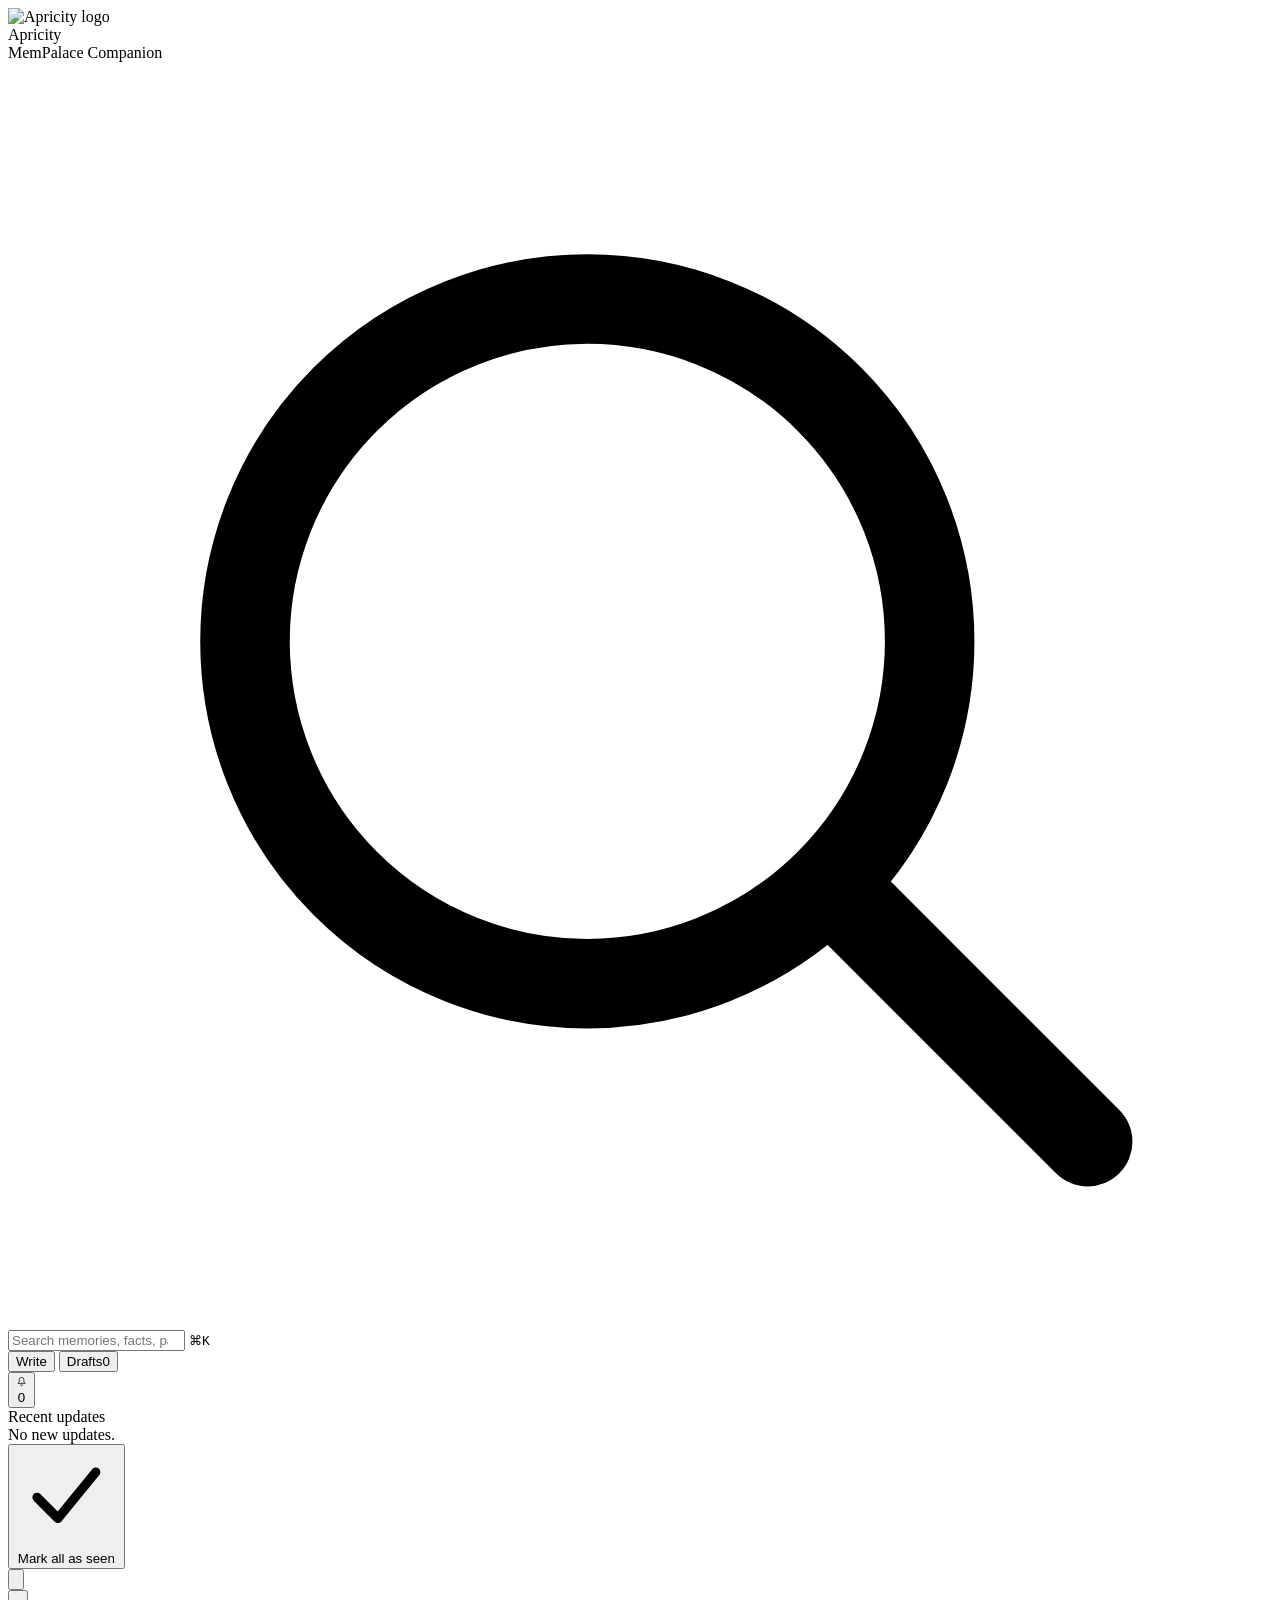
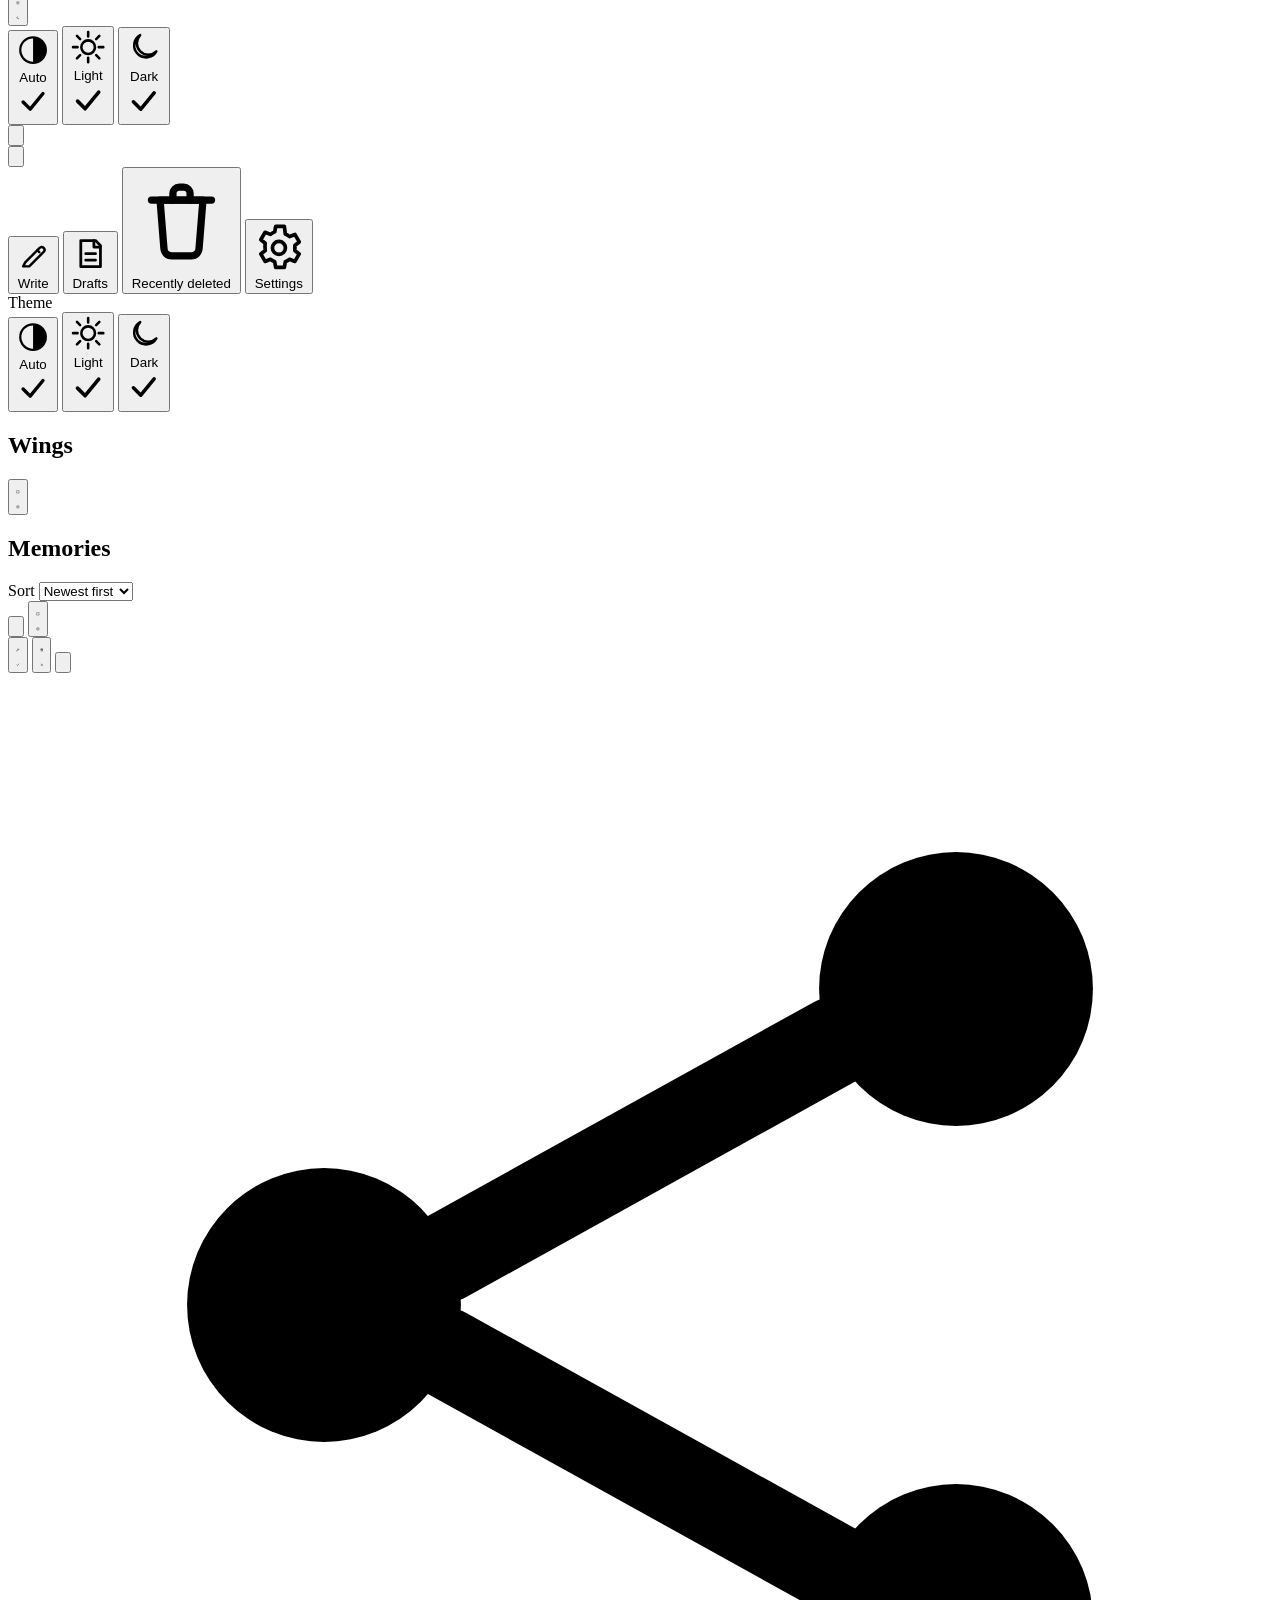
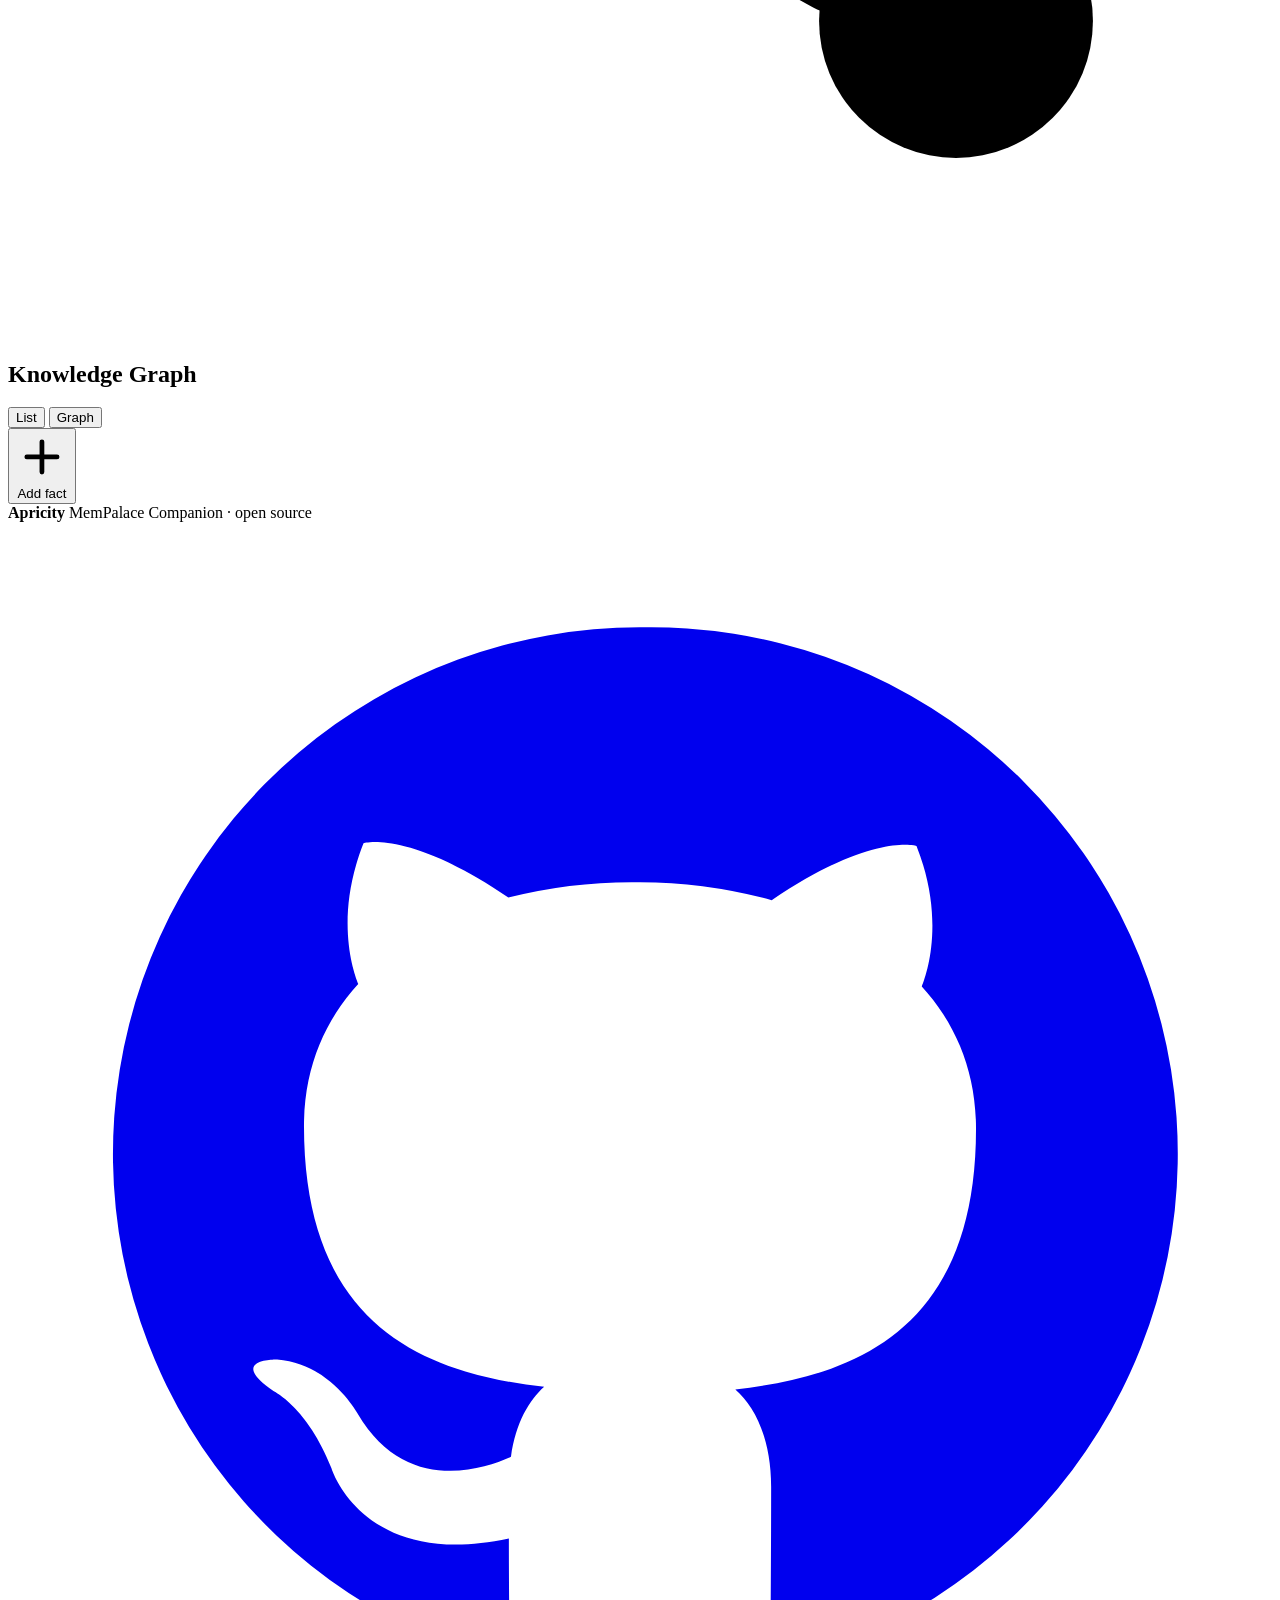
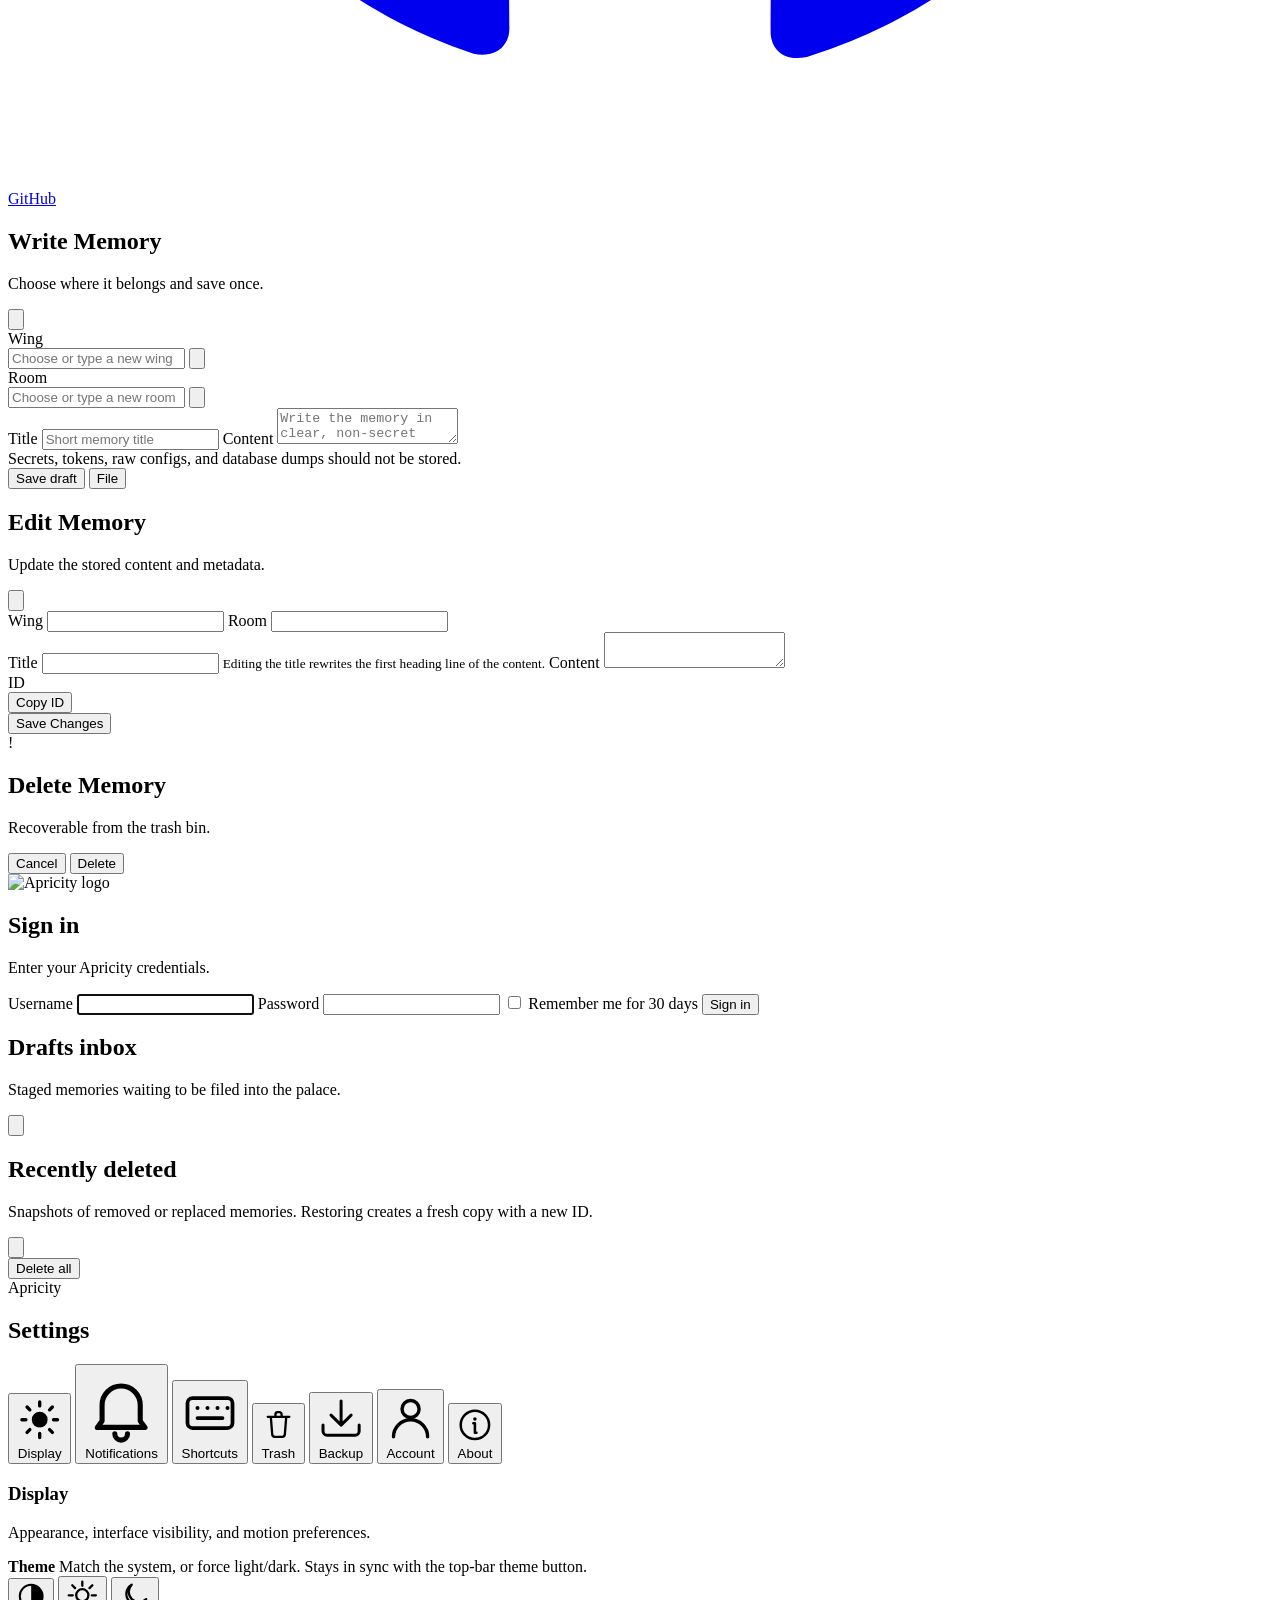
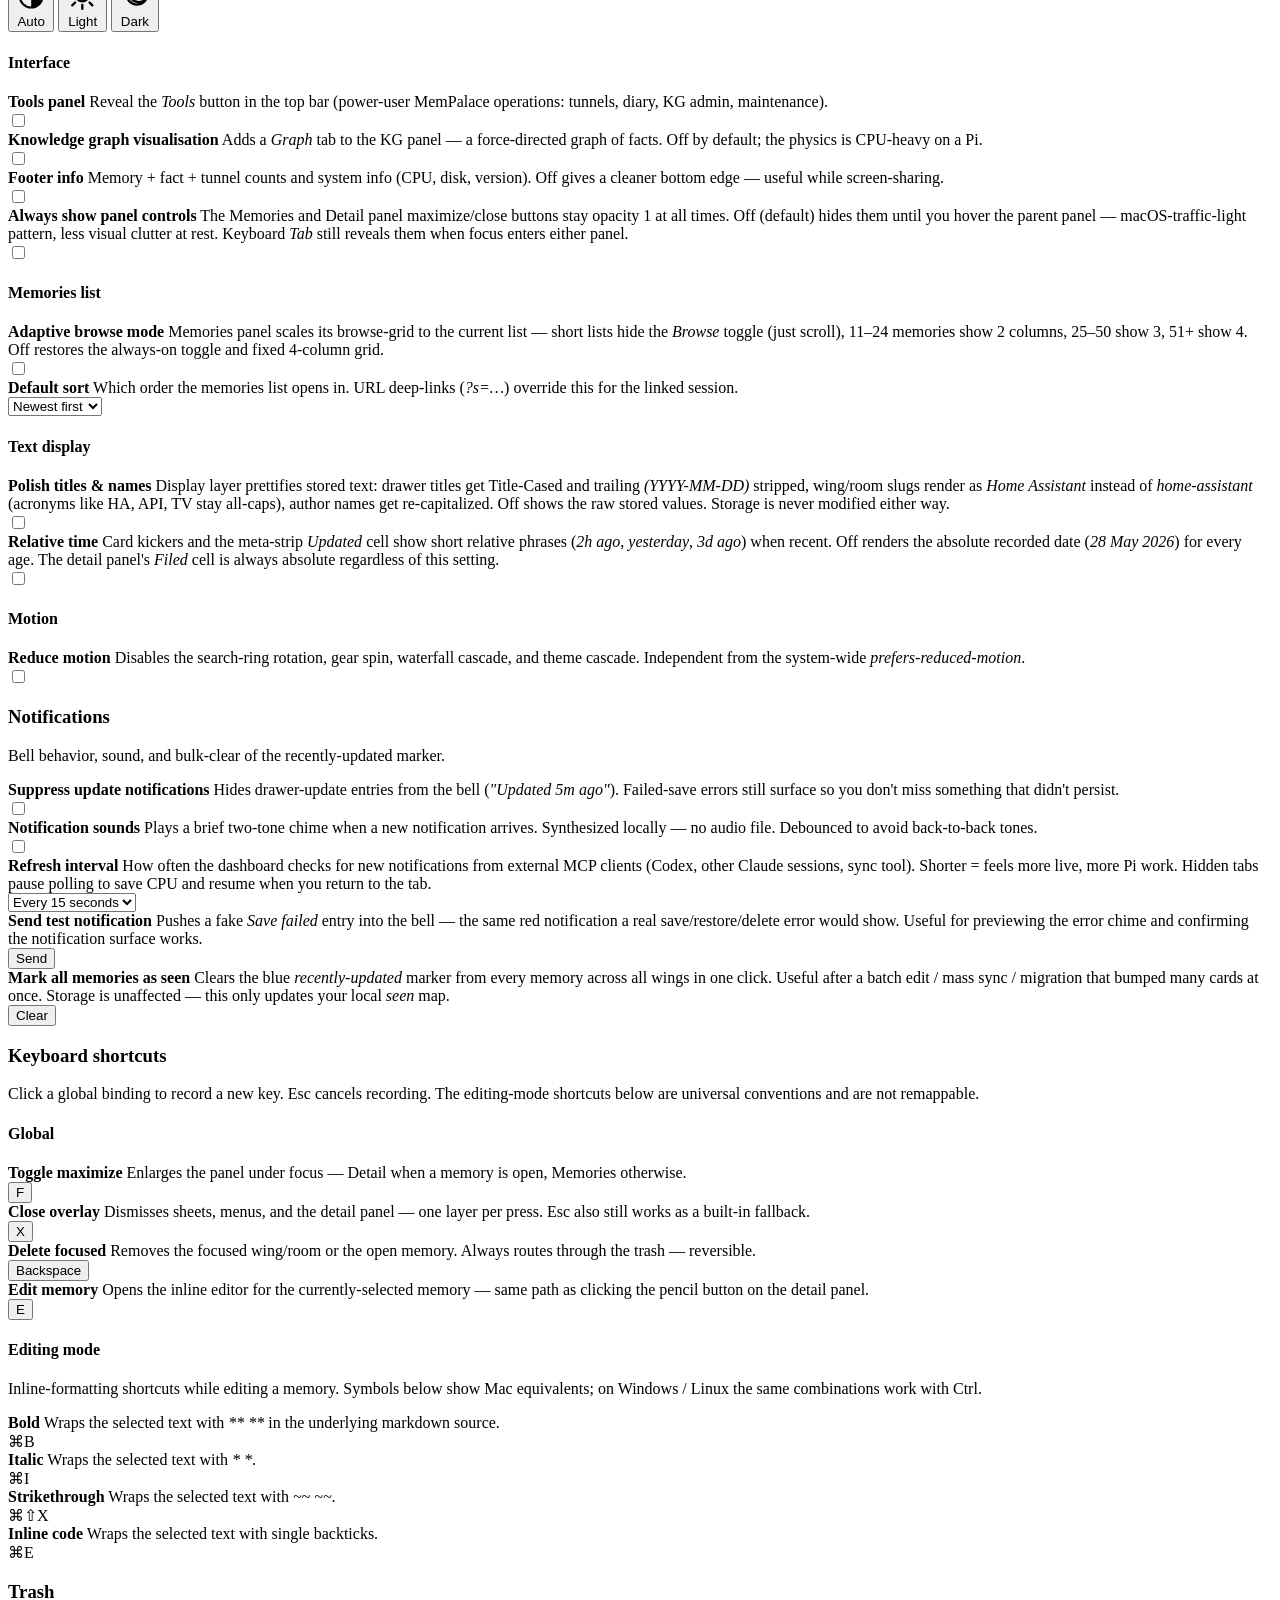
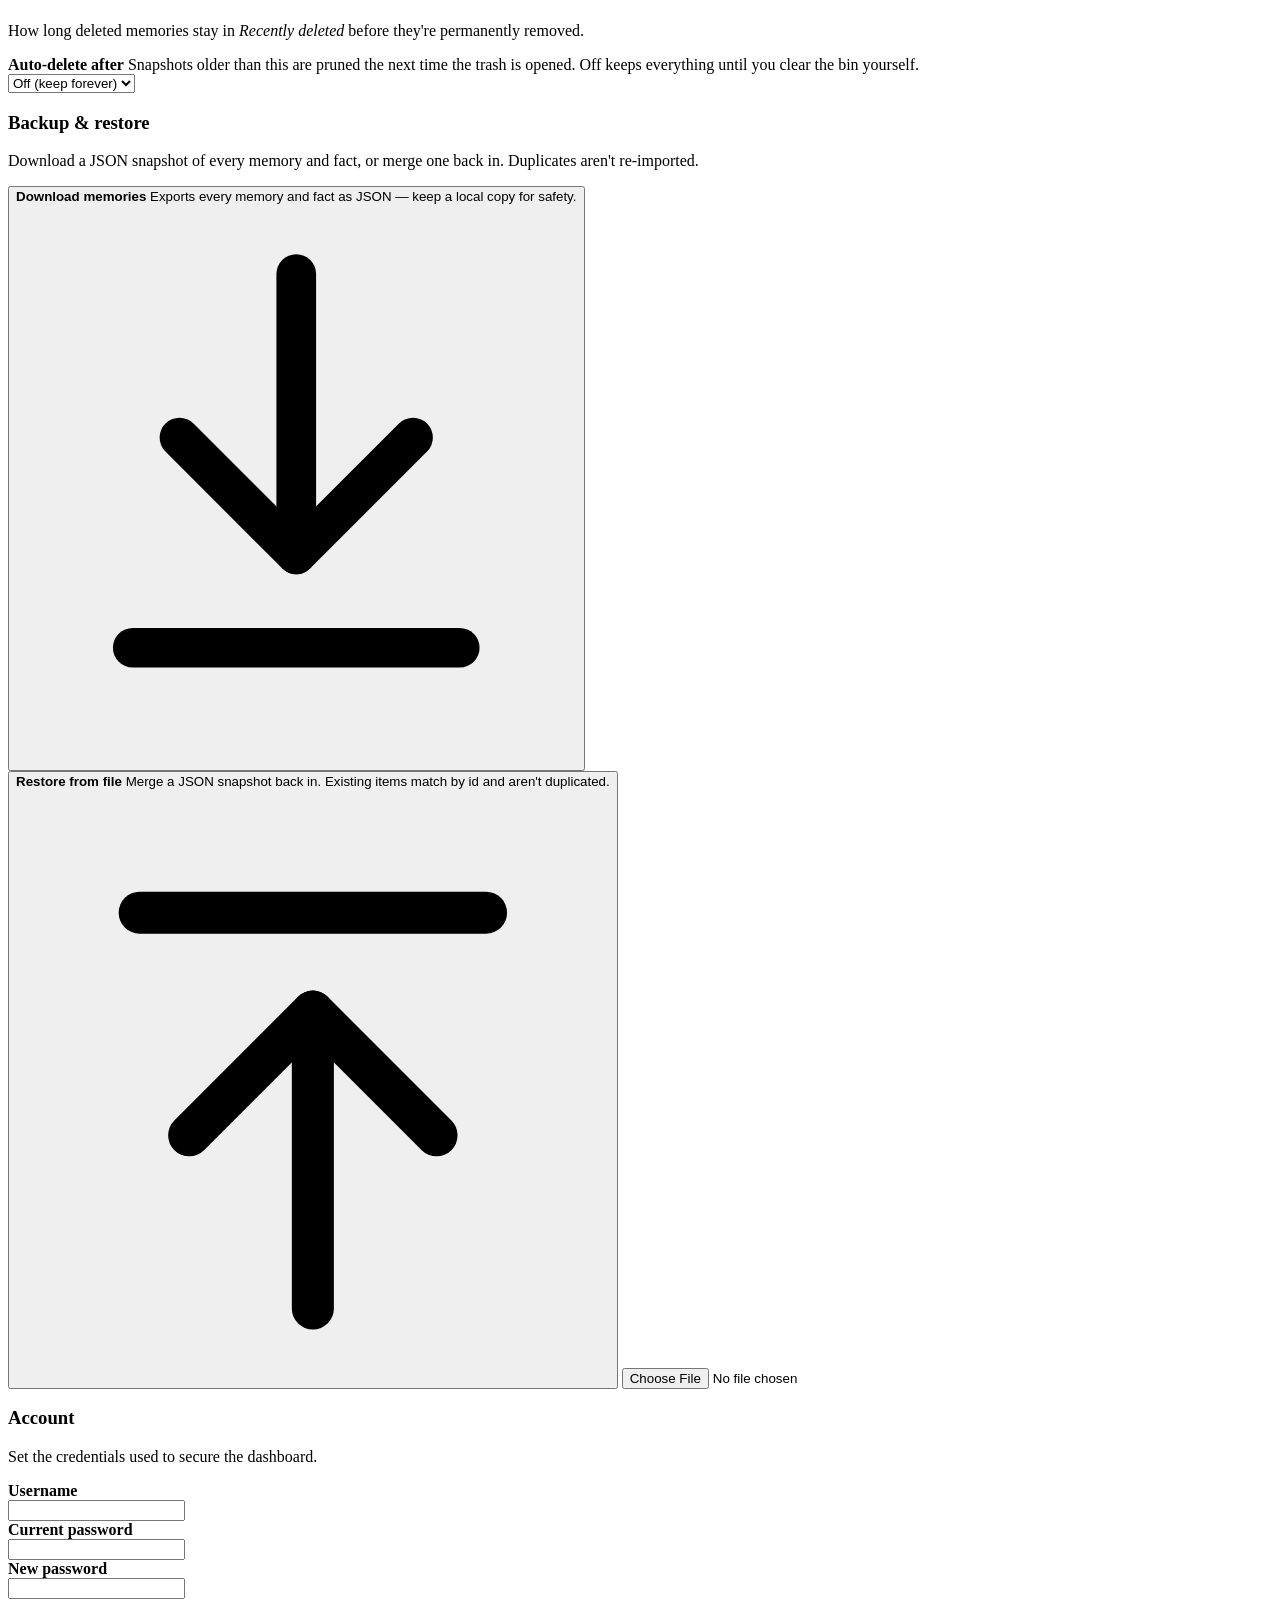
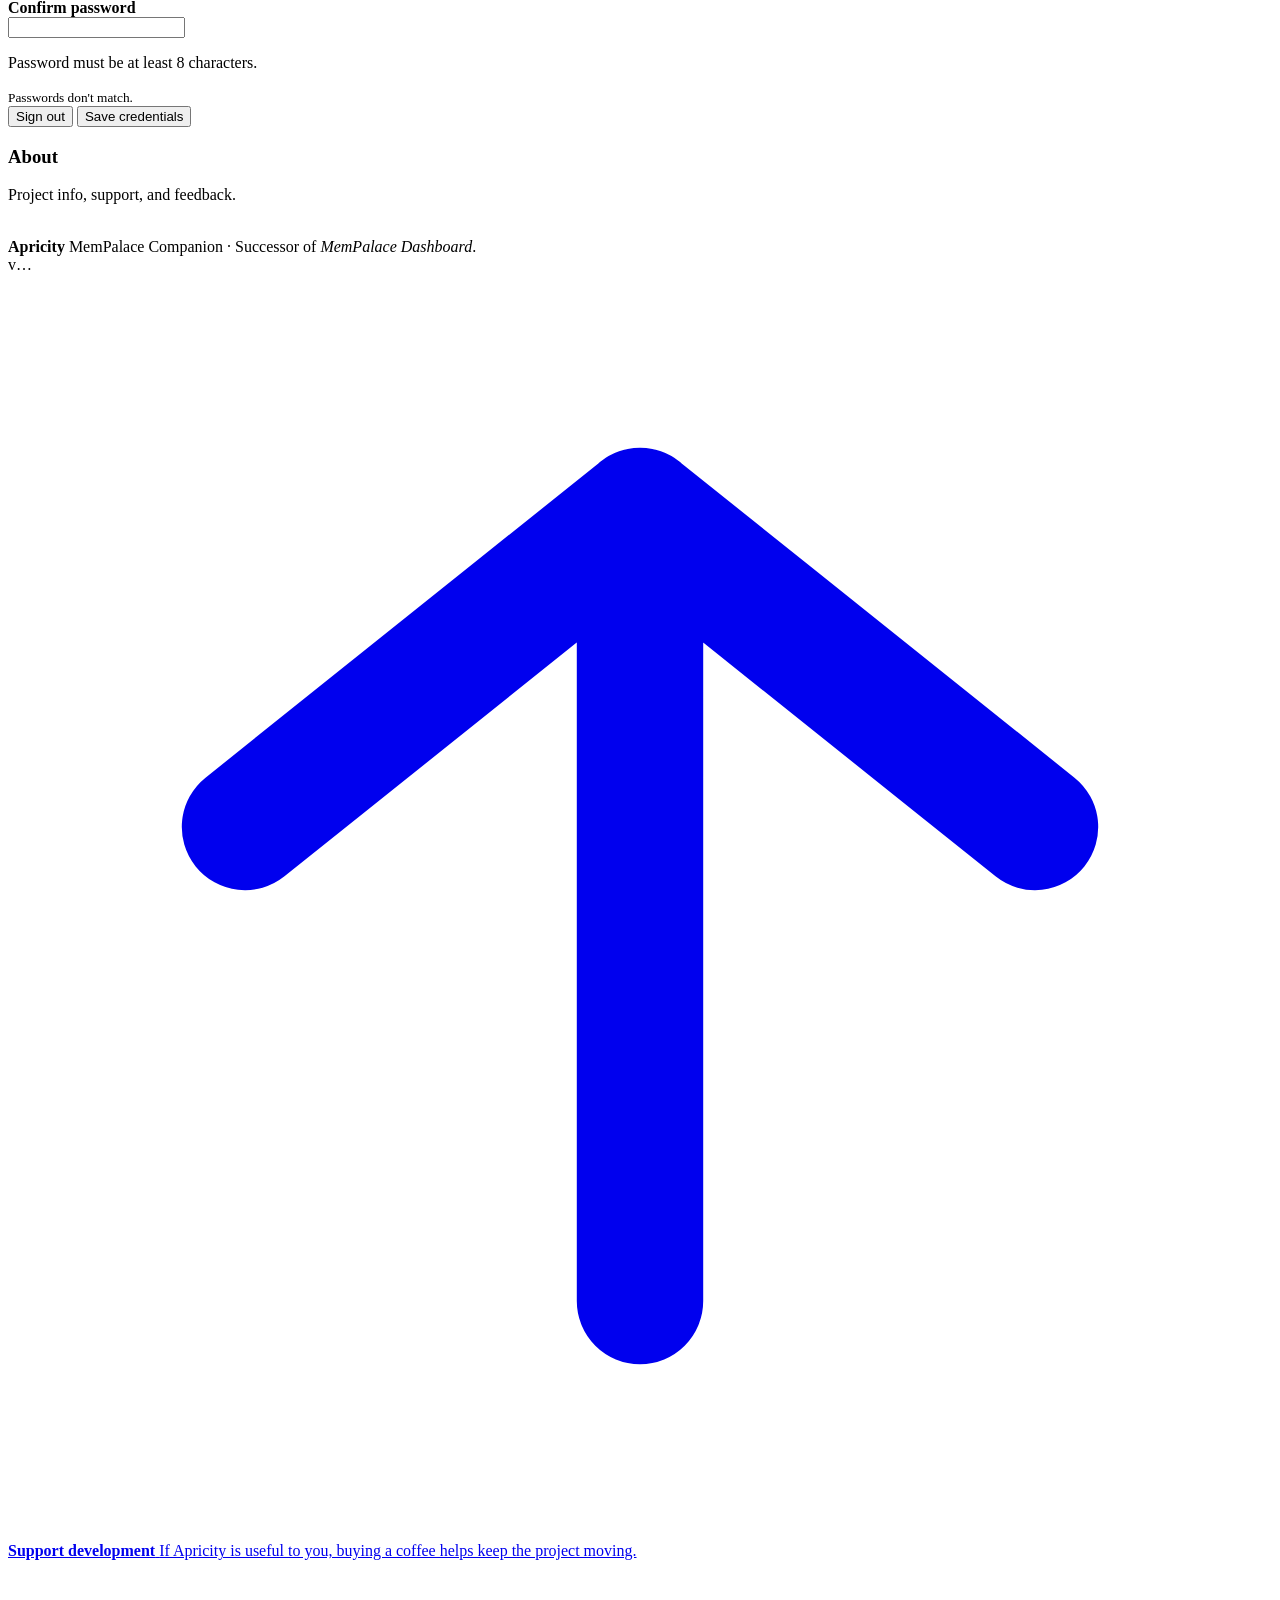
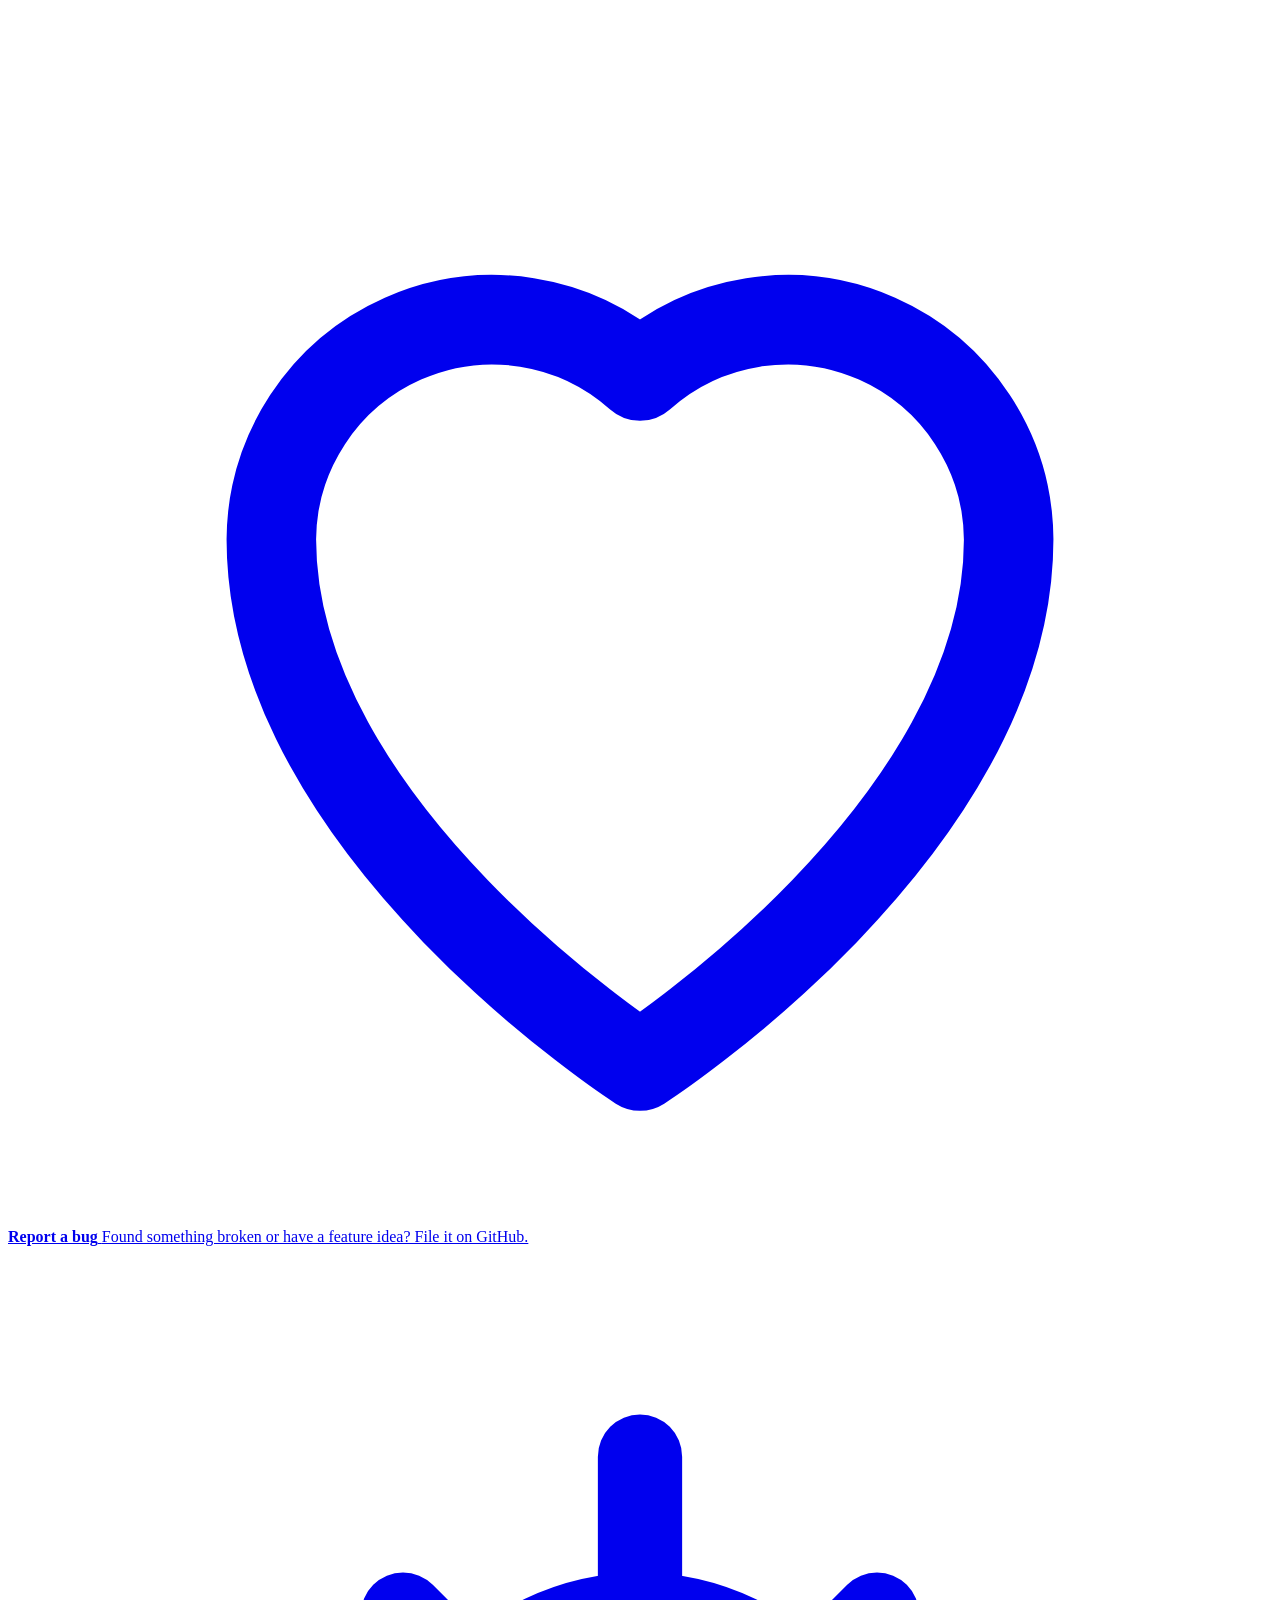
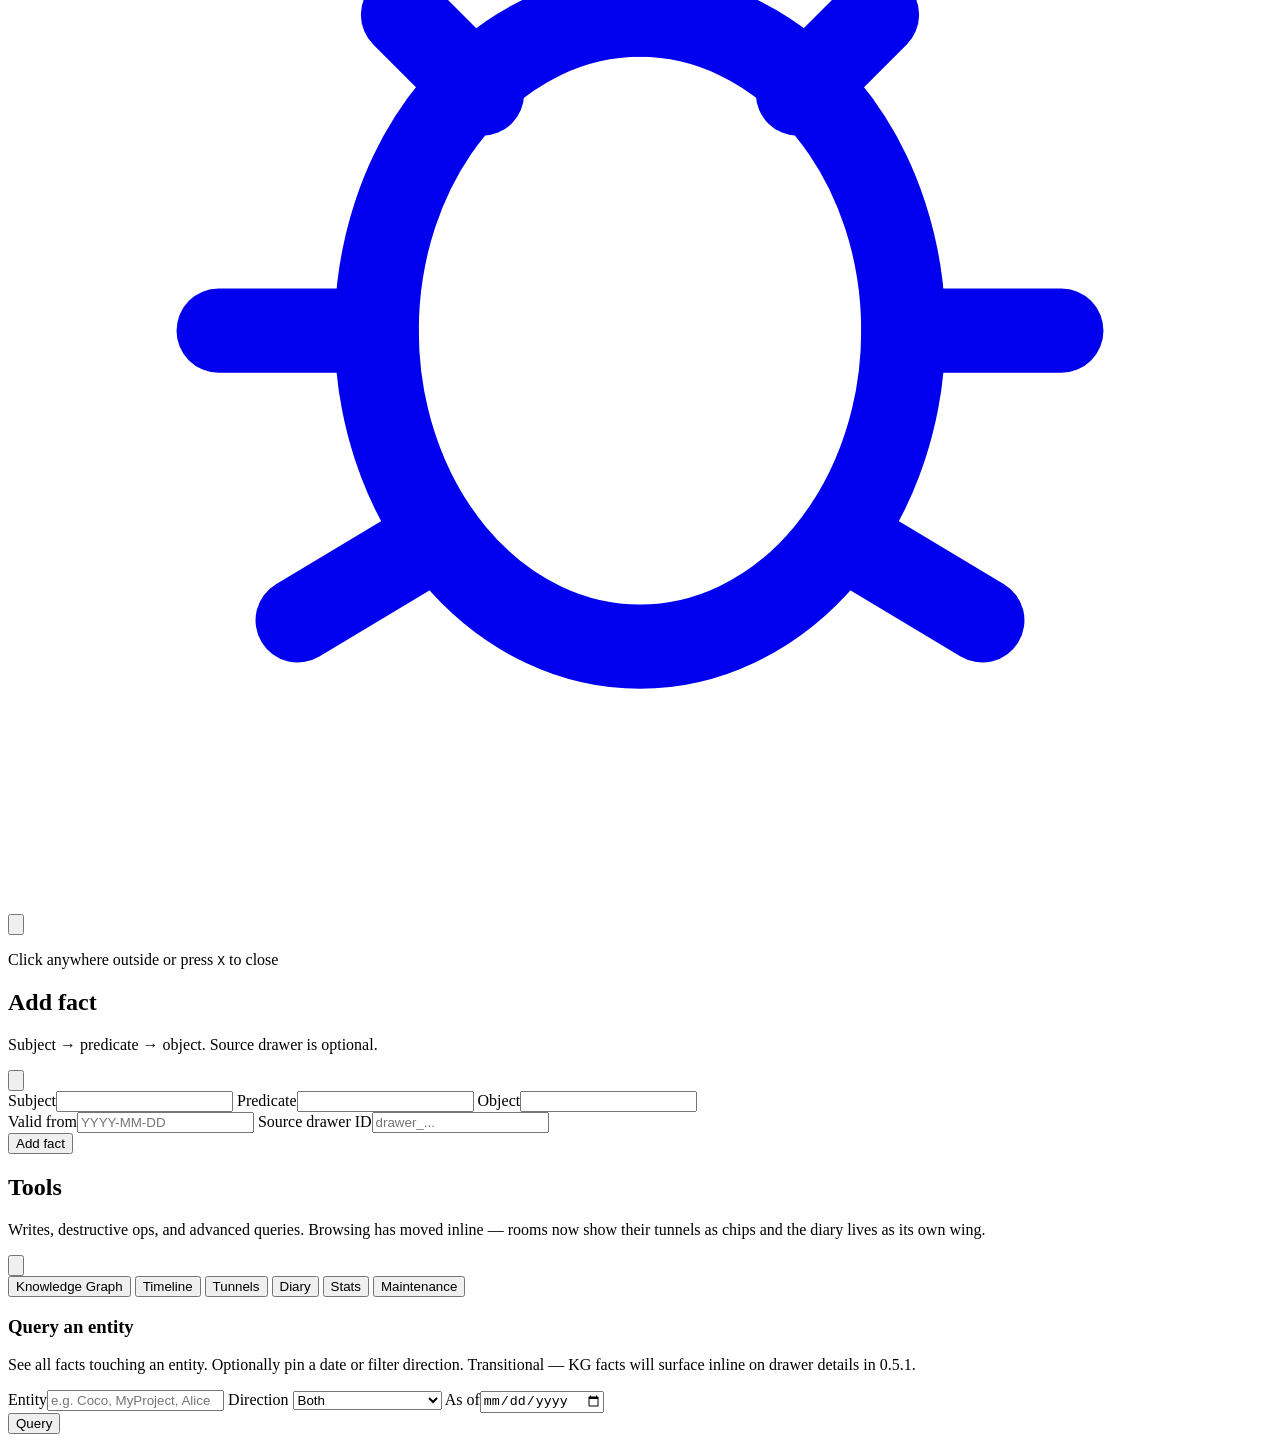
==== mempalace_dashboard/static/index.html @ 55fdb498 "Mobile responsive overhaul + sticky bell dismissals - Full-screen mobile detail drill-in (slide-in d" ====
<!doctype html>
<html lang="en" class="page-loading">
  <head>
    <meta charset="utf-8" />
    <meta name="viewport" content="width=device-width, initial-scale=1" />
    <!-- CRITICAL inline script — runs SYNCHRONOUSLY before the body is
         parsed or painted, so JS-restored layout state is in place for
         the very FIRST paint. This eliminates the reload layout-shift
         that a deferred script can't: `defer` only guarantees execution
         before DOMContentLoaded, NOT before first paint, so under fast
         repeated reloads the browser paints the fallback widths first
         and the panels visibly snap when the deferred script catches up.
         Primed here (all read from localStorage, available synchronously):
           • --rooms-w / --drawers-w: the resizable pane widths. The
             brand block is `flex: 0 0 var(--rooms-w)` and the search is
             `calc(var(--drawers-w) + 60px)`, so a wrong first-paint
             value shifts the whole top bar (search box "spawns left
             then snaps right").
           • data-theme: the resolved light/dark palette. Without this,
             an explicit theme that differs from the OS preference would
             paint with the OS palette first (via @media prefers-color-
             scheme), then FLIP when the deferred app.js sets data-theme
             — a full-page colour flash. The theme-button sun/moon icon
             is driven purely by CSS off this same attribute (both SVGs
             live in the static #themeIcon; CSS shows the right one), so
             the icon is correct on first paint too — no pop-in.
         Wrapped in try/catch — on any failure the CSS calc() fallbacks
         (300px / 480px) + @media palette apply, i.e. the pre-existing
         behaviour. app.js's applyTheme() re-applies the same attribute
         idempotently. -->
    <script>
      (function () {
        try {
          var panes = { "--rooms-w": [200, 600, 300], "--drawers-w": [280, 900, 480] };
          for (var v in panes) {
            var b = panes[v], px = b[2];
            var raw = localStorage.getItem("mempalace-pane" + v);
            var n = raw == null ? NaN : parseInt(raw, 10);
            if (isFinite(n)) px = Math.min(b[1], Math.max(b[0], n));
            document.documentElement.style.setProperty(v, px + "px");
          }
        } catch (e) {}
        try {
          // Mirror applyTheme()'s resolution EXACTLY: explicit
          // "light"/"dark" → set data-theme; "auto" or unset → leave it
          // off so the CSS @media query drives the palette.
          var mode = localStorage.getItem("mempalace-theme");
          if (mode === "light" || mode === "dark") {
            document.documentElement.dataset.theme = mode;
          }
        } catch (e) {}
      })();
    </script>
    <title>Apricity — MemPalace Companion</title>
    <meta
      name="description"
      content="A local, zero-dependency web UI for browsing, curating, and reasoning about a MemPalace personal-memory store. Runs on 127.0.0.1; nothing leaves your machine."
    />
    <meta name="application-name" content="Apricity" />
    <meta name="keywords" content="MemPalace, AI memory, knowledge graph, local-first, ChromaDB, MCP, personal knowledge base, dashboard" />
    <link rel="canonical" href="https://github.com/epinethrone/apricity" />
    <!-- Apricity favicon set, generated from apricity-logo.png via
         Pillow LANCZOS downscale. The .ico is a multi-resolution
         bundle (16/32/48) for the legacy /favicon.ico auto-request
         that some browsers and crawlers still issue. The PNGs handle
         everything else: 32 for tab icons, 192 for Android home
         screen, 180 for Apple touch icons. Safari is especially picky
         about touch icons being roughly the size they're displayed —
         the earlier 2000×2000 source was being silently dropped. -->
    <link rel="icon" href="/favicon.ico?v=5" sizes="any" />
    <link rel="icon" type="image/png" href="/favicon-32.png?v=5" sizes="32x32" />
    <link rel="icon" type="image/png" href="/android-chrome-192.png?v=5" sizes="192x192" />
    <link rel="apple-touch-icon" href="/apple-touch-icon.png?v=5" />
    <meta name="theme-color" content="#f5f5f7" media="(prefers-color-scheme: light)" />
    <meta name="theme-color" content="#000000" media="(prefers-color-scheme: dark)" />

    <!-- Open Graph -->
    <meta property="og:type" content="website" />
    <meta property="og:site_name" content="Apricity" />
    <meta property="og:title" content="Apricity — MemPalace Companion" />
    <meta
      property="og:description"
      content="A local, zero-dependency web UI for browsing, curating, and reasoning about a MemPalace personal-memory store."
    />
    <meta property="og:url" content="https://github.com/epinethrone/apricity" />
    <meta property="og:image" content="/apricity-logo.png" />

    <!-- Twitter / X -->
    <meta name="twitter:card" content="summary_large_image" />
    <meta name="twitter:title" content="Apricity — MemPalace Companion" />
    <meta
      name="twitter:description"
      content="A local, zero-dependency web UI for browsing, curating, and reasoning about a MemPalace personal-memory store."
    />
    <meta name="twitter:image" content="/apricity-logo.png" />

    <link rel="stylesheet" href="/styles.css?v=376" />
  </head>
  <body>
    <div class="shell">
      <header class="topbar">
        <div class="topbar-inner">
          <div class="brand">
            <div class="brand-mark">
              <img
                src="/apricity-logo.png?v=1"
                alt="Apricity logo"
                class="brand-logo"
                decoding="async"
                fetchpriority="high"
              />
            </div>
            <div class="brand-text">
              <div class="brand-name">Apricity</div>
              <div class="brand-subtitle">MemPalace Companion</div>
            </div>
          </div>
          <div class="search" role="search">
            <svg class="search-icon" viewBox="0 0 24 24" aria-hidden="true">
              <circle cx="11" cy="11" r="6.5" fill="none" stroke="currentColor" stroke-width="1.7"/>
              <path d="m16 16 4.5 4.5" stroke="currentColor" stroke-width="1.7" stroke-linecap="round" fill="none"/>
            </svg>
            <input
              id="searchInput"
              type="search"
              placeholder="Search memories, facts, paths…"
              aria-label="Search"
            />
            <kbd class="hint" id="searchHint">⌘K</kbd>
          </div>
          <div class="top-actions">
            <!-- Content actions: Tools (when enabled in Settings), Write, Drafts.
                 Primary action (Write, filled blue) leads the cluster — Apple's
                 toolbar pattern for content-creation (Mail's "New Message" is
                 leftmost, Gmail's "Compose" leads its sidebar). The cancel-
                 left / confirm-right convention applies to form dialogs, not
                 toolbars. Drafts as the supporting "queue of work-in-progress
                 writes" naturally follows the primary action. -->
            <!-- hidden by default in static HTML so the button never
                 FLASHES visible before JS reads the show-tools pref.
                 The pre-paint IIFE in app.js (gatePreHydrationVisibility)
                 removes `hidden` synchronously when the pref is on, and
                 applyShowTools() keeps it in sync afterward. -->
            <button class="icon-button toolbar-button" id="labBtn" type="button" hidden aria-label="Open Tools" title="MemPalace Tools — ops, writes, advanced queries">Tools</button>
            <button class="write-open" id="writeOpen" type="button">Write</button>
            <button class="icon-button toolbar-button" id="draftsBtn" type="button" aria-label="View drafts" title="Drafts">Drafts<span class="badge hidden" id="draftsBadge">0</span></button>
            <!-- Visual separator between content actions and chrome actions. -->
            <span class="top-actions-separator" aria-hidden="true"></span>
            <!-- Chrome actions: Notifications, Trash, Theme, Settings (rightmost). -->
            <!--
              Notification bell: shows a badge with the count of
              recently-updated drawers the user hasn't viewed yet.
              Click opens a dropdown panel listing each notification
              with the drawer author's model avatar (Claude orange,
              Codex green, Gemini blue, Grok dark, Human gray), the
              drawer title, and a relative timestamp. Each entry
              click-throughs to the drawer. "Mark all as seen" lives
              at the bottom of the panel as the bulk-clear escape
              hatch — handy after a batch edit / mass migration when
              the badge count is double digits.
            -->
            <div class="menu-wrap notifications-menu-wrap">
              <button class="icon-button toolbar-button icon-only menu-button notifications-bell" id="notificationsBell" type="button" aria-label="Notifications" data-menu="notifications-menu" aria-haspopup="menu" aria-expanded="false" title="Recent updates">
                <svg viewBox="0 0 24 24" aria-hidden="true">
                  <path d="M12 3a5 5 0 0 0-5 5v3.4c0 1.1-.4 2.2-1.2 3L4 16h16l-1.8-1.6a4 4 0 0 1-1.2-3V8a5 5 0 0 0-5-5Z" fill="none" stroke="currentColor" stroke-width="1.6" stroke-linejoin="round"/>
                  <path d="M10 19a2 2 0 0 0 4 0" fill="none" stroke="currentColor" stroke-width="1.6" stroke-linecap="round"/>
                </svg>
                <span class="notifications-badge hidden" id="notificationsBadge">0</span>
              </button>
              <div class="action-menu notifications-menu hidden" role="menu" data-menu-panel="notifications-menu" id="notificationsMenu">
                <div class="notifications-head">
                  <span class="notifications-head-title">Recent updates</span>
                  <span class="notifications-head-count" id="notificationsCount"></span>
                </div>
                <div class="notifications-list" id="notificationsList">
                  <!-- Populated by renderNotifications() in app.js -->
                </div>
                <div class="notifications-empty hidden" id="notificationsEmpty">
                  <span>No new updates.</span>
                </div>
                <button class="notifications-mark-all hidden" type="button" id="notificationsMarkAll">
                  <svg viewBox="0 0 24 24" aria-hidden="true">
                    <path d="m5 12 5 5 9-11" fill="none" stroke="currentColor" stroke-width="2.2" stroke-linecap="round" stroke-linejoin="round"/>
                  </svg>
                  <span>Mark all as seen</span>
                </button>
              </div>
            </div>
            <button class="icon-button toolbar-button icon-only" id="trashBtn" type="button" aria-label="View trash" title="Recently deleted">
              <svg viewBox="0 0 24 24" aria-hidden="true">
                <path d="M5 7h14" stroke="currentColor" stroke-width="1.6" stroke-linecap="round" fill="none"/>
                <path d="M10 7V5.5A1.5 1.5 0 0 1 11.5 4h1A1.5 1.5 0 0 1 14 5.5V7" stroke="currentColor" stroke-width="1.6" stroke-linecap="round" fill="none"/>
                <path d="M7 7h10l-.9 11.2A1.8 1.8 0 0 1 14.3 20H9.7a1.8 1.8 0 0 1-1.8-1.8L7 7Z" stroke="currentColor" stroke-width="1.6" stroke-linejoin="round" fill="none"/>
                <path d="M10.5 10.5v6M13.5 10.5v6" stroke="currentColor" stroke-width="1.6" stroke-linecap="round"/>
              </svg>
            </button>
            <div class="menu-wrap theme-menu-wrap">
              <button class="icon-button toolbar-button icon-only menu-button" id="themeToggle" type="button" aria-label="Theme" data-menu="theme-menu" aria-haspopup="menu" aria-expanded="false">
                <!-- Both icons live in static HTML; CSS shows the one
                     matching the resolved theme (via :root[data-theme]
                     set by the head script + an @media fallback for
                     auto). Previously #themeIcon was an EMPTY <svg> that
                     applyTheme() filled via innerHTML at boot — so it
                     rendered blank until the deferred app.js ran, which
                     was the theme-button reload flicker. -->
                <span id="themeIcon" aria-hidden="true">
                  <svg class="theme-icon-sun" viewBox="0 0 24 24" aria-hidden="true">
                    <circle cx="12" cy="12" r="4.5" fill="none" stroke="currentColor" stroke-width="1.7"/>
                    <path d="M12 2v3M12 19v3M4.2 4.2l2.1 2.1M17.7 17.7l2.1 2.1M2 12h3M19 12h3M4.2 19.8l2.1-2.1M17.7 6.3l2.1-2.1" fill="none" stroke="currentColor" stroke-width="1.7" stroke-linecap="round"/>
                  </svg>
                  <svg class="theme-icon-moon" viewBox="0 0 24 24" aria-hidden="true">
                    <path d="M20 14.4A7.6 7.6 0 1 1 9.6 4a6.1 6.1 0 0 0 10.4 10.4Z" fill="none" stroke="currentColor" stroke-width="1.7" stroke-linejoin="round"/>
                  </svg>
                </span>
              </button>
              <div class="action-menu theme-menu hidden" role="menu" data-menu-panel="theme-menu">
                <button class="action-item theme-option" type="button" role="menuitem" data-theme-option="auto">
                  <svg class="action-icon" viewBox="0 0 24 24" aria-hidden="true">
                    <circle cx="12" cy="12" r="9" fill="none" stroke="currentColor" stroke-width="1.6"/>
                    <path d="M12 3a9 9 0 0 1 0 18Z" fill="currentColor"/>
                  </svg>
                  <span class="theme-option-label">Auto</span>
                  <svg class="theme-option-check" viewBox="0 0 24 24" aria-hidden="true">
                    <path d="m5 12 5 5 9-11" fill="none" stroke="currentColor" stroke-width="2.4" stroke-linecap="round" stroke-linejoin="round"/>
                  </svg>
                </button>
                <button class="action-item theme-option" type="button" role="menuitem" data-theme-option="light">
                  <svg class="action-icon" viewBox="0 0 24 24" aria-hidden="true">
                    <circle cx="12" cy="12" r="4.5" fill="none" stroke="currentColor" stroke-width="1.7"/>
                    <path d="M12 2v3M12 19v3M2 12h3M19 12h3M4.6 4.6 6.7 6.7M17.3 17.3l2.1 2.1M19.4 4.6 17.3 6.7M6.7 17.3l-2.1 2.1" stroke="currentColor" stroke-width="1.7" stroke-linecap="round" fill="none"/>
                  </svg>
                  <span class="theme-option-label">Light</span>
                  <svg class="theme-option-check" viewBox="0 0 24 24" aria-hidden="true">
                    <path d="m5 12 5 5 9-11" fill="none" stroke="currentColor" stroke-width="2.4" stroke-linecap="round" stroke-linejoin="round"/>
                  </svg>
                </button>
                <button class="action-item theme-option" type="button" role="menuitem" data-theme-option="dark">
                  <svg class="action-icon" viewBox="0 0 24 24" aria-hidden="true">
                    <path d="M20.5 14.4A8 8 0 1 1 9.6 3.5a6.8 6.8 0 0 0 10.9 10.9Z" fill="none" stroke="currentColor" stroke-width="1.7" stroke-linejoin="round"/>
                  </svg>
                  <span class="theme-option-label">Dark</span>
                  <svg class="theme-option-check" viewBox="0 0 24 24" aria-hidden="true">
                    <path d="m5 12 5 5 9-11" fill="none" stroke="currentColor" stroke-width="2.4" stroke-linecap="round" stroke-linejoin="round"/>
                  </svg>
                </button>
              </div>
            </div>
            <button class="icon-button toolbar-button icon-only settings-toolbar-button" id="settingsBtn" type="button" aria-label="Open settings" title="Settings">
              <svg class="settings-fab-icon" viewBox="0 0 24 24" aria-hidden="true">
                <circle cx="12" cy="12" r="3" fill="none" stroke="currentColor" stroke-width="1.6"/>
                <path d="M19.4 12a7.5 7.5 0 0 0-.08-1.16l2.07-1.62-2-3.46-2.45.98a7.5 7.5 0 0 0-2-1.16L14.5 2h-4l-.44 2.58a7.5 7.5 0 0 0-2 1.16l-2.45-.98-2 3.46 2.07 1.62A7.5 7.5 0 0 0 5.6 12c0 .4.03.78.08 1.16L3.6 14.78l2 3.46 2.45-.98c.6.47 1.27.86 2 1.16L10.5 21h4l.44-2.58c.73-.3 1.4-.69 2-1.16l2.45.98 2-3.46-2.07-1.62c.05-.38.08-.77.08-1.16Z" fill="none" stroke="currentColor" stroke-width="1.6" stroke-linejoin="round"/>
              </svg>
            </button>
            <div class="menu-wrap mobile-actions-wrap">
              <button class="icon-button toolbar-button icon-only menu-button mobile-actions-button" id="mobileActionsBtn" type="button" aria-label="More actions" data-menu="mobile-actions-menu" aria-haspopup="menu" aria-expanded="false" title="More actions">
                <svg viewBox="0 0 24 24" aria-hidden="true">
                  <path d="M5 7h14M5 12h14M5 17h14" fill="none" stroke="currentColor" stroke-width="1.9" stroke-linecap="round"/>
                </svg>
              </button>
              <div class="action-menu mobile-actions-menu hidden" role="menu" data-menu-panel="mobile-actions-menu" id="mobileActionsMenu">
                <button class="action-item mobile-action-proxy mobile-action-primary" type="button" role="menuitem" data-mobile-proxy="writeOpen">
                  <svg class="action-icon" viewBox="0 0 24 24" aria-hidden="true">
                    <path d="M5 19h4.2L19.4 8.8a2 2 0 0 0-2.8-2.8L6.4 16.2 5 19Z" fill="none" stroke="currentColor" stroke-width="1.7" stroke-linejoin="round"/>
                    <path d="m14.8 7.8 1.4 1.4" fill="none" stroke="currentColor" stroke-width="1.7" stroke-linecap="round"/>
                  </svg>
                  <span>Write</span>
                </button>
                <button class="action-item mobile-action-proxy" type="button" role="menuitem" data-mobile-proxy="draftsBtn">
                  <svg class="action-icon" viewBox="0 0 24 24" aria-hidden="true">
                    <path d="M6 4h9l3 3v13H6Z" fill="none" stroke="currentColor" stroke-width="1.7" stroke-linejoin="round"/>
                    <path d="M14 4v4h4M9 12h6M9 16h6" fill="none" stroke="currentColor" stroke-width="1.7" stroke-linecap="round" stroke-linejoin="round"/>
                  </svg>
                  <span>Drafts</span>
                </button>
                <button class="action-item mobile-action-proxy" type="button" role="menuitem" data-mobile-proxy="trashBtn">
                  <svg class="action-icon" viewBox="0 0 24 24" aria-hidden="true">
                    <path d="M5 7h14" stroke="currentColor" stroke-width="1.7" stroke-linecap="round" fill="none"/>
                    <path d="M10 7V5.5A1.5 1.5 0 0 1 11.5 4h1A1.5 1.5 0 0 1 14 5.5V7" stroke="currentColor" stroke-width="1.7" stroke-linecap="round" fill="none"/>
                    <path d="M7 7h10l-.9 11.2A1.8 1.8 0 0 1 14.3 20H9.7a1.8 1.8 0 0 1-1.8-1.8L7 7Z" stroke="currentColor" stroke-width="1.7" stroke-linejoin="round" fill="none"/>
                  </svg>
                  <span>Recently deleted</span>
                </button>
                <button class="action-item mobile-action-proxy" type="button" role="menuitem" data-mobile-proxy="settingsBtn">
                  <svg class="action-icon" viewBox="0 0 24 24" aria-hidden="true">
                    <circle cx="12" cy="12" r="3" fill="none" stroke="currentColor" stroke-width="1.7"/>
                    <path d="M19.4 12a7.5 7.5 0 0 0-.08-1.16l2.07-1.62-2-3.46-2.45.98a7.5 7.5 0 0 0-2-1.16L14.5 2h-4l-.44 2.58a7.5 7.5 0 0 0-2 1.16l-2.45-.98-2 3.46 2.07 1.62A7.5 7.5 0 0 0 5.6 12c0 .4.03.78.08 1.16L3.6 14.78l2 3.46 2.45-.98c.6.47 1.27.86 2 1.16L10.5 21h4l.44-2.58c.73-.3 1.4-.69 2-1.16l2.45.98 2-3.46-2.07-1.62c.05-.38.08-.77.08-1.16Z" fill="none" stroke="currentColor" stroke-width="1.7" stroke-linejoin="round"/>
                  </svg>
                  <span>Settings</span>
                </button>
                <button class="action-item mobile-action-proxy" id="mobileLabAction" type="button" role="menuitem" data-mobile-proxy="labBtn" hidden>
                  <svg class="action-icon" viewBox="0 0 24 24" aria-hidden="true">
                    <path d="M9 3v5.2L4.6 16a3.2 3.2 0 0 0 2.8 4.8h9.2a3.2 3.2 0 0 0 2.8-4.8L15 8.2V3" fill="none" stroke="currentColor" stroke-width="1.7" stroke-linecap="round" stroke-linejoin="round"/>
                    <path d="M8 3h8M8 15h8" fill="none" stroke="currentColor" stroke-width="1.7" stroke-linecap="round"/>
                  </svg>
                  <span>Tools</span>
                </button>
                <div class="mobile-menu-section-label" role="presentation">Theme</div>
                <button class="action-item theme-option mobile-theme-option" type="button" role="menuitem" data-theme-option="auto">
                  <svg class="action-icon" viewBox="0 0 24 24" aria-hidden="true">
                    <circle cx="12" cy="12" r="9" fill="none" stroke="currentColor" stroke-width="1.6"/>
                    <path d="M12 3a9 9 0 0 1 0 18Z" fill="currentColor"/>
                  </svg>
                  <span class="theme-option-label">Auto</span>
                  <svg class="theme-option-check" viewBox="0 0 24 24" aria-hidden="true">
                    <path d="m5 12 5 5 9-11" fill="none" stroke="currentColor" stroke-width="2.4" stroke-linecap="round" stroke-linejoin="round"/>
                  </svg>
                </button>
                <button class="action-item theme-option mobile-theme-option" type="button" role="menuitem" data-theme-option="light">
                  <svg class="action-icon" viewBox="0 0 24 24" aria-hidden="true">
                    <circle cx="12" cy="12" r="4.5" fill="none" stroke="currentColor" stroke-width="1.7"/>
                    <path d="M12 2v3M12 19v3M2 12h3M19 12h3M4.6 4.6 6.7 6.7M17.3 17.3l2.1 2.1M19.4 4.6 17.3 6.7M6.7 17.3l-2.1 2.1" stroke="currentColor" stroke-width="1.7" stroke-linecap="round" fill="none"/>
                  </svg>
                  <span class="theme-option-label">Light</span>
                  <svg class="theme-option-check" viewBox="0 0 24 24" aria-hidden="true">
                    <path d="m5 12 5 5 9-11" fill="none" stroke="currentColor" stroke-width="2.4" stroke-linecap="round" stroke-linejoin="round"/>
                  </svg>
                </button>
                <button class="action-item theme-option mobile-theme-option" type="button" role="menuitem" data-theme-option="dark">
                  <svg class="action-icon" viewBox="0 0 24 24" aria-hidden="true">
                    <path d="M20.5 14.4A8 8 0 1 1 9.6 3.5a6.8 6.8 0 0 0 10.9 10.9Z" fill="none" stroke="currentColor" stroke-width="1.7" stroke-linejoin="round"/>
                  </svg>
                  <span class="theme-option-label">Dark</span>
                  <svg class="theme-option-check" viewBox="0 0 24 24" aria-hidden="true">
                    <path d="m5 12 5 5 9-11" fill="none" stroke="currentColor" stroke-width="2.4" stroke-linecap="round" stroke-linejoin="round"/>
                  </svg>
                </button>
              </div>
            </div>
          </div>
        </div><!-- /.topbar-inner -->
      </header>

      <main class="main">
        <section class="content-grid detail-hidden">
          <div class="panel rooms-panel">
            <div class="panel-header">
              <div>
                <!-- Title text is swapped per view in renderRooms (Wings → Rooms). -->
                <h2 id="roomNavTitle">Wings</h2>
                <p id="roomCount"></p>
              </div>
            </div>
            <div class="room-nav" id="roomNav"></div>
          </div>

          <div class="panel drawers-panel">
            <div class="detail-panel-actions drawers-actions">
              <button
                class="detail-panel-maximize drawers-panel-maximize"
                id="drawersPanelMaximize"
                type="button"
                aria-label="Browse all memories"
                title="Browse all"
              >
                <svg class="icon-maximize" viewBox="0 0 24 24" aria-hidden="true">
                  <path d="M4 9V4h5M15 4h5v5M20 15v5h-5M9 20H4v-5" fill="none" stroke="currentColor" stroke-width="2.2" stroke-linecap="round" stroke-linejoin="round"/>
                </svg>
                <svg class="icon-minimize" viewBox="0 0 24 24" aria-hidden="true">
                  <path d="M9 4v5H4M15 4v5h5M4 15h5v5M20 15h-5v5" fill="none" stroke="currentColor" stroke-width="2.2" stroke-linecap="round" stroke-linejoin="round"/>
                </svg>
              </button>
            </div>
            <div class="panel-header">
              <div>
                <h2>Memories</h2>
                <p id="drawerCount"></p>
              </div>
              <div class="panel-tools">
                <!--
                  Inline "Mark read" pill removed 2026-05-28 in favor
                  of the bell-notification system in the top bar
                  (see #notificationsBell). The bell surfaces the
                  same bulk-clear affordance plus richer per-item
                  context (model avatar + title + relative time +
                  click-through), which scales better when many
                  drawers are updated at once.
                -->
                <label class="inline-field">
                  <span>Sort</span>
                  <select id="sortSelect" aria-label="Sort drawers">
                    <option value="filed-desc">Newest first</option>
                    <option value="filed-asc">Oldest first</option>
                    <option value="title">Title A→Z</option>
                    <option value="wing">Wing / room</option>
                  </select>
                </label>
              </div>
            </div>
            <div class="drawer-list" id="drawerList"></div>
          </div>

          <div class="panel detail-panel">
            <div class="detail-panel-actions">
              <button
                class="detail-panel-close"
                id="detailPanelClose"
                type="button"
                aria-label="Close detail"
                title="Close"
              >
                <svg viewBox="0 0 24 24" aria-hidden="true">
                  <path d="m6 6 12 12M18 6 6 18" fill="none" stroke="currentColor" stroke-width="2.4" stroke-linecap="round"/>
                </svg>
              </button>
              <button
                class="detail-panel-maximize"
                id="detailPanelMaximize"
                type="button"
                aria-label="Maximize detail"
                title="Maximize"
              >
                <svg class="icon-maximize" viewBox="0 0 24 24" aria-hidden="true">
                  <path d="M4 9V4h5M15 4h5v5M20 15v5h-5M9 20H4v-5" fill="none" stroke="currentColor" stroke-width="2.2" stroke-linecap="round" stroke-linejoin="round"/>
                </svg>
                <svg class="icon-minimize" viewBox="0 0 24 24" aria-hidden="true">
                  <path d="M9 4v5H4M15 4v5h5M4 15h5v5M20 15h-5v5" fill="none" stroke="currentColor" stroke-width="2.2" stroke-linecap="round" stroke-linejoin="round"/>
                </svg>
              </button>
            </div>
            <!-- Static skeleton: a FEATURELESS grey .detail-meta band
                 (no labels, no values) ships in the HTML so the grey
                 banner + divider are painted from the first frame at the
                 fixed strip height. There are deliberately NO text cells
                 — an earlier version with blank "Drawer/Date/…" labels +
                 empty values showed those placeholders during the async
                 boot gap and then visibly swapped to real values (the
                 text/divider flicker). With an empty band, the only
                 transition is grey-bar → grey-bar-with-real-text, once,
                 when the live render replaces this node. #detail stays
                 .hidden until a drawer is open; the deferred prime IIFE
                 un-hides it pre-paint when the hash has d=…. The fixed
                 .detail-meta height keeps the divider locked so the
                 single swap doesn't move it. .detail-skeleton marks the
                 node for teardown on first real content. -->
            <article class="detail hidden detail-skeleton" id="detail">
              <div class="detail-meta detail-meta-skeleton" aria-hidden="true"></div>
            </article>
            <button
              class="detail-panel-edit"
              id="detailPanelEdit"
              type="button"
              aria-label="Edit memory"
              title="Edit memory"
            >
              <!-- Default state: pencil. Edit mode: animated check. CSS
                   toggles via .content-grid.detail-editing, same pattern
                   the maximize/minimize button uses. -->
              <svg class="icon-edit-pencil" viewBox="0 0 24 24" aria-hidden="true">
                <path d="m4 20 4-1 11-11-3-3-11 11-1 4z" fill="none" stroke="currentColor" stroke-width="2.2" stroke-linejoin="round"/>
                <path d="m13 6 5 5" fill="none" stroke="currentColor" stroke-width="2.2" stroke-linecap="round"/>
              </svg>
              <svg class="icon-edit-check" viewBox="0 0 24 24" aria-hidden="true">
                <path class="icon-edit-check-path" d="m5 12 5 5 9-11" fill="none" stroke="currentColor" stroke-width="2.6" stroke-linecap="round" stroke-linejoin="round"/>
              </svg>
            </button>
            <button
              class="detail-panel-delete"
              id="detailPanelDelete"
              type="button"
              aria-label="Delete memory"
              title="Delete memory"
            >
              <!-- Default state: red trash. Edit mode: hollow grey X
                   (cancel). Same icon-swap pattern as the edit button. -->
              <svg class="icon-delete-trash" viewBox="0 0 24 24" aria-hidden="true">
                <path d="M5 8h14M7 8v12h10V8M10 5h4v3" fill="none" stroke="currentColor" stroke-width="2.6" stroke-linecap="round" stroke-linejoin="round"/>
              </svg>
              <svg class="icon-delete-cancel" viewBox="0 0 24 24" aria-hidden="true">
                <path d="m7 7 10 10M17 7 7 17" fill="none" stroke="currentColor" stroke-width="2.4" stroke-linecap="round"/>
              </svg>
            </button>
            <!-- Retry button: shown only when the current drawer has
                 a failedSave entry. Matches .detail-panel-edit /
                 .detail-panel-delete styling (52px circle, same
                 entrance animation, same click-pop). Click → re-fire
                 the cached attempted save via /api/memories/update. -->
            <button
              class="detail-panel-retry hidden"
              id="detailPanelRetry"
              type="button"
              aria-label="Retry failed save"
              title="Retry save"
            >
              <svg viewBox="0 0 24 24" aria-hidden="true">
                <path d="M4 12a8 8 0 1 0 2.3-5.6" fill="none" stroke="currentColor" stroke-width="2.2" stroke-linecap="round"/>
                <path d="M3 4v5h5" fill="none" stroke="currentColor" stroke-width="2.2" stroke-linecap="round" stroke-linejoin="round"/>
              </svg>
            </button>
            <!-- Tunnel-bind indicator: floating column anchored to the
                 right side at the same vertical position as the editor
                 toolbar's wing/room chips on the left. One chip per
                 tunnel, populated by renderDrawerDetail. Each chip shows
                 the LINKED memory's title + a small graph-edge glyph;
                 click → navigates to that memory. In edit mode the
                 corner × fades in for inline unbind. Hidden by default
                 — JS adds the content + removes .hidden. The horizontal-
                 glyph watermark that signals "this is linked" lives
                 inside the meta strip's background (not as a sibling
                 element here) so it's visible at non-enlarged sizes
                 where the floating chip column is suppressed. -->
            <div
              class="detail-panel-tunnel-info hidden"
              id="detailPanelTunnelInfo"
              aria-hidden="true"
            ></div>
          </div>
        </section>

        <section class="panel facts-panel">
          <div class="panel-header">
            <div class="kg-heading">
              <span class="kg-heading-icon" aria-hidden="true">
                <svg viewBox="0 0 24 24">
                  <circle cx="6" cy="12" r="2.6" fill="currentColor"/>
                  <circle cx="18" cy="6" r="2.6" fill="currentColor"/>
                  <circle cx="18" cy="18" r="2.6" fill="currentColor"/>
                  <path d="M8.3 11.1 15.7 7M8.3 12.9l7.4 4.1" fill="none" stroke="currentColor" stroke-width="1.7" stroke-linecap="round"/>
                </svg>
              </span>
              <div>
              <h2>Knowledge Graph</h2>
              <p id="factCount"></p>
              </div>
            </div>
            <div class="panel-tools">
              <div class="view-toggle" id="factsViewToggle" role="tablist" aria-label="Knowledge graph view">
                <button class="view-toggle-btn active" id="factsViewList" type="button" role="tab" aria-selected="true">List</button>
                <button class="view-toggle-btn" id="factsViewGraph" type="button" role="tab" aria-selected="false">Graph</button>
              </div>
              <button class="icon-button toolbar-button add-fact-button" id="addFactBtn" type="button">
                <svg viewBox="0 0 24 24" aria-hidden="true">
                  <path d="M12 5v14M5 12h14" fill="none" stroke="currentColor" stroke-width="2.2" stroke-linecap="round"/>
                </svg>
                <span>Add fact</span>
              </button>
            </div>
          </div>
          <div class="fact-stats" id="factStats" aria-label="Knowledge graph summary"></div>
          <div class="facts" id="facts"></div>
          <div class="facts-graph hidden" id="factsGraph"></div>
        </section>
      </main>

      <footer class="footer">
        <div class="footer-inner">
          <div class="footer-brand">
            <div>
              <strong>Apricity</strong>
              <span>MemPalace Companion · open source</span>
            </div>
            <a
              id="footerRepoLink"
              class="footer-link"
              href="https://github.com/epinethrone/apricity"
              target="_blank"
              rel="noopener"
            >
              <svg viewBox="0 0 24 24" aria-hidden="true">
                <path d="M12 2a10 10 0 0 0-3.16 19.49c.5.09.68-.22.68-.48 0-.24-.01-.87-.01-1.71-2.78.6-3.37-1.34-3.37-1.34-.45-1.15-1.1-1.46-1.1-1.46-.9-.62.07-.6.07-.6 1 .07 1.53 1.03 1.53 1.03.89 1.52 2.34 1.08 2.91.82.09-.65.35-1.08.63-1.33-2.22-.25-4.56-1.11-4.56-4.95 0-1.1.39-2 1.03-2.7-.1-.25-.45-1.28.1-2.67 0 0 .84-.27 2.75 1.03A9.56 9.56 0 0 1 12 6.84a9.55 9.55 0 0 1 2.5.34c1.91-1.3 2.75-1.03 2.75-1.03.55 1.39.2 2.42.1 2.67.64.7 1.03 1.6 1.03 2.7 0 3.85-2.34 4.7-4.57 4.95.36.31.68.92.68 1.85 0 1.34-.01 2.42-.01 2.75 0 .27.18.58.69.48A10 10 0 0 0 12 2Z" fill="currentColor"/>
              </svg>
              <span>GitHub</span>
            </a>
          </div>
          <div class="footer-info" id="statsInfo"></div>
          <div class="footer-info" id="footerInfo"></div>
        </div>
      </footer>
    </div>

    <section class="write-sheet hidden" id="writeSheet" aria-label="Write memory">
      <div class="write-backdrop" id="writeBackdrop"></div>
      <form class="write-panel" id="writeForm">
        <div class="write-header">
          <div>
            <h2 id="writeSheetTitle">Write Memory</h2>
            <p id="writeSheetSubtitle">Choose where it belongs and save once.</p>
          </div>
          <button class="icon-button icon-only sheet-close" id="writeClose" type="button" aria-label="Close write panel" title="Close">
            <svg viewBox="0 0 24 24" aria-hidden="true">
              <path d="m6 6 12 12M18 6 6 18" fill="none" stroke="currentColor" stroke-width="1.8" stroke-linecap="round"/>
            </svg>
          </button>
        </div>
        <div class="write-grid">
          <label class="write-field combo-field" data-combo="wing">
            <span>Wing</span>
            <div class="combo">
              <input
                name="wing"
                id="writeWing"
                type="text"
                placeholder="Choose or type a new wing"
                required
                autocomplete="off"
                spellcheck="false"
                role="combobox"
                aria-expanded="false"
                aria-autocomplete="list"
                aria-controls="writeWingMenu"
                data-combo-input
              />
              <button
                type="button"
                class="combo-toggle"
                aria-label="Show existing wings"
                tabindex="-1"
                data-combo-toggle
              >
                <svg viewBox="0 0 24 24" aria-hidden="true">
                  <path d="m6 9 6 6 6-6" fill="none" stroke="currentColor" stroke-width="1.8" stroke-linecap="round" stroke-linejoin="round"/>
                </svg>
              </button>
              <div class="combo-menu hidden" id="writeWingMenu" role="listbox" data-combo-menu></div>
            </div>
          </label>
          <label class="write-field combo-field" data-combo="room">
            <span>Room</span>
            <div class="combo">
              <input
                name="room"
                id="writeRoom"
                type="text"
                placeholder="Choose or type a new room"
                required
                autocomplete="off"
                spellcheck="false"
                role="combobox"
                aria-expanded="false"
                aria-autocomplete="list"
                aria-controls="writeRoomMenu"
                data-combo-input
              />
              <button
                type="button"
                class="combo-toggle"
                aria-label="Show rooms in this wing"
                tabindex="-1"
                data-combo-toggle
              >
                <svg viewBox="0 0 24 24" aria-hidden="true">
                  <path d="m6 9 6 6 6-6" fill="none" stroke="currentColor" stroke-width="1.8" stroke-linecap="round" stroke-linejoin="round"/>
                </svg>
              </button>
              <div class="combo-menu hidden" id="writeRoomMenu" role="listbox" data-combo-menu></div>
            </div>
          </label>
        </div>
        <label>
          <span>Title</span>
          <input name="title" id="writeTitle" placeholder="Short memory title" maxlength="120" />
        </label>
        <label>
          <span>Content</span>
          <textarea name="content" id="writeContent" placeholder="Write the memory in clear, non-secret text." required></textarea>
        </label>
        <div class="write-warning">Secrets, tokens, raw configs, and database dumps should not be stored.</div>
        <div class="write-actions-row">
          <button class="secondary-action" id="saveDraft" type="button">Save draft</button>
          <button class="primary-action save-memory" id="saveMemory" type="submit">File</button>
        </div>
        <div class="write-status" id="writeStatus"></div>
      </form>
    </section>

    <section class="edit-sheet hidden" id="editSheet" aria-label="Edit memory">
      <div class="edit-backdrop" id="editBackdrop"></div>
      <form class="edit-panel" id="editForm">
        <div class="write-header">
          <div>
            <h2>Edit Memory</h2>
            <p id="editSubtitle">Update the stored content and metadata.</p>
          </div>
          <button class="icon-button icon-only sheet-close" id="editClose" type="button" aria-label="Close edit panel" title="Close">
            <svg viewBox="0 0 24 24" aria-hidden="true">
              <path d="m6 6 12 12M18 6 6 18" fill="none" stroke="currentColor" stroke-width="1.8" stroke-linecap="round"/>
            </svg>
          </button>
        </div>
        <div class="write-grid">
          <label>
            <span>Wing</span>
            <input id="editWing" autocomplete="off" />
          </label>
          <label>
            <span>Room</span>
            <input id="editRoom" autocomplete="off" />
          </label>
        </div>
        <label>
          <span>Title</span>
          <input id="editTitle" maxlength="120" autocomplete="off" />
          <small class="field-hint">Editing the title rewrites the first heading line of the content.</small>
        </label>
        <label>
          <span>Content</span>
          <textarea id="editContent" required></textarea>
        </label>
        <div class="edit-id-row">
          <div class="edit-id"><span>ID</span> <code id="editDrawerLabel"></code></div>
          <button class="icon-button" type="button" id="copyEditId" title="Copy drawer ID">Copy ID</button>
        </div>
        <button class="primary-action save-memory" id="saveEdit" type="submit">Save Changes</button>
        <div class="write-status" id="editStatus"></div>
      </form>
    </section>

    <section class="confirm-sheet hidden" id="deleteSheet" aria-label="Confirm deletion">
      <div class="confirm-backdrop" id="deleteBackdrop"></div>
      <div class="confirm-panel">
        <div class="confirm-icon">!</div>
        <h2 id="deleteTitle">Delete Memory</h2>
        <p id="deleteBody"></p>
        <div class="confirm-warning" id="deleteWarning"></div>
        <p class="confirm-hint" id="confirmHint">Recoverable from the trash bin.</p>
        <div class="confirm-actions">
          <button class="secondary-action" id="deleteCancel" type="button">Cancel</button>
          <button class="danger-action" id="deleteConfirm" type="button">Delete</button>
        </div>
        <div class="write-status" id="deleteStatus"></div>
      </div>
    </section>

    <section class="confirm-sheet hidden" id="loginSheet" aria-label="Sign in to Apricity">
      <div class="confirm-backdrop"></div>
      <div class="confirm-panel login-panel">
        <img src="/apricity-logo.png?v=1" alt="Apricity logo" class="login-logo brand-logo" />
        <h2>Sign in</h2>
        <p>Enter your Apricity credentials.</p>
        <form id="loginForm" class="login-form">
          <label>
            <span>Username</span>
            <input id="loginUsername" required autocomplete="username" autofocus />
          </label>
          <label>
            <span>Password</span>
            <input id="loginPassword" type="password" required autocomplete="current-password" />
          </label>
          <label class="checkbox-row">
            <input type="checkbox" id="loginRemember" />
            <span>Remember me for 30 days</span>
          </label>
          <button class="primary-action" type="submit">Sign in</button>
        </form>
        <div class="write-status" id="loginStatus"></div>
      </div>
    </section>

    <section class="write-sheet hidden" id="draftsSheet" aria-label="Drafts">
      <div class="write-backdrop" id="draftsBackdrop"></div>
      <div class="write-panel">
        <div class="write-header">
          <div>
            <h2>Drafts inbox</h2>
            <p>Staged memories waiting to be filed into the palace.</p>
          </div>
          <button class="icon-button icon-only sheet-close" id="draftsClose" type="button" aria-label="Close drafts" title="Close">
            <svg viewBox="0 0 24 24" aria-hidden="true">
              <path d="m6 6 12 12M18 6 6 18" fill="none" stroke="currentColor" stroke-width="1.8" stroke-linecap="round"/>
            </svg>
          </button>
        </div>
        <div id="draftsList" class="draft-list"></div>
        <div class="write-status" id="draftsStatus"></div>
      </div>
    </section>

    <section class="write-sheet hidden" id="trashSheet" aria-label="Recently deleted">
      <div class="write-backdrop" id="trashBackdrop"></div>
      <div class="write-panel">
        <div class="write-header">
          <div>
            <h2>Recently deleted</h2>
            <p>Snapshots of removed or replaced memories. Restoring creates a fresh copy with a new ID.</p>
          </div>
          <button class="icon-button icon-only sheet-close" id="trashClose" type="button" aria-label="Close Recently deleted" title="Close">
            <svg viewBox="0 0 24 24" aria-hidden="true">
              <path d="m6 6 12 12M18 6 6 18" fill="none" stroke="currentColor" stroke-width="1.8" stroke-linecap="round"/>
            </svg>
          </button>
        </div>
        <div id="trashList" class="draft-list"></div>
        <div class="write-status" id="trashStatus"></div>
        <div class="trash-footer">
          <button class="icon-button danger-button hidden" id="trashClearAll" type="button">Delete all</button>
        </div>
      </div>
    </section>

    <!-- ============================================================
         Settings sheet — macOS Settings-style two-column layout.
         Left sidebar lists panes; right side renders the active pane
         only. Floating close (top-right of shell) stays in view as
         the content scrolls. All input/button IDs are preserved from
         the previous structure so the existing JS handlers (toggles,
         shortcuts, save credentials, theme pills, etc.) keep working
         without rewiring — only the wrapping markup changed.
         ============================================================ -->
    <section class="settings-overlay hidden" id="settingsSheet" aria-label="Settings">
      <div class="write-backdrop" id="settingsBackdrop"></div>
      <!-- Frame wraps the shell + the dismissal hint as a single column-
           flex unit so the overlay's place-items:center centers them
           together. Without the wrap, both the shell and the hint
           would be independently grid-centered → hint floats at the
           viewport bottom instead of just below the shell. -->
      <div class="settings-shell-frame">
      <!-- Shell-wrap is the positioning ancestor for the floating
           close pill — sized to the shell's width so the pill's
           negative offsets anchor against the shell's actual corner
           rather than the wider frame/overlay. -->
      <div class="settings-shell-wrap">
      <form class="settings-shell" id="settingsForm">

        <!-- Sidebar nav -->
        <aside class="settings-nav-pane">
          <div class="settings-nav-head">
            <span class="settings-nav-eyebrow">Apricity</span>
            <h2 class="settings-nav-title">Settings</h2>
          </div>
          <nav class="settings-nav-list" role="tablist" aria-label="Settings sections">
            <button class="settings-nav-item is-active" type="button" data-settings-pane="display" role="tab" aria-selected="true">
              <span class="settings-nav-icon settings-nav-icon-display" aria-hidden="true">
                <svg viewBox="0 0 24 24">
                  <circle cx="12" cy="12" r="4" fill="currentColor"/>
                  <path d="M12 3v2M12 19v2M3 12h2M19 12h2M5.6 5.6l1.4 1.4M17 17l1.4 1.4M18.4 5.6 17 7M7 17l-1.4 1.4" stroke="currentColor" stroke-width="1.7" stroke-linecap="round" fill="none"/>
                </svg>
              </span>
              <span>Display</span>
            </button>
            <button class="settings-nav-item" type="button" data-settings-pane="notifications" role="tab" aria-selected="false">
              <span class="settings-nav-icon settings-nav-icon-notifications" aria-hidden="true">
                <svg viewBox="0 0 24 24">
                  <path d="M6 17v-5a6 6 0 0 1 12 0v5l1.5 2H4.5L6 17Z" fill="none" stroke="currentColor" stroke-width="1.6" stroke-linejoin="round"/>
                  <path d="M10 21a2 2 0 0 0 4 0" fill="none" stroke="currentColor" stroke-width="1.6" stroke-linecap="round"/>
                </svg>
              </span>
              <span>Notifications</span>
            </button>
            <button class="settings-nav-item" type="button" data-settings-pane="shortcuts" role="tab" aria-selected="false">
              <span class="settings-nav-icon settings-nav-icon-shortcuts" aria-hidden="true">
                <svg viewBox="0 0 24 24">
                  <rect x="3" y="6" width="18" height="12" rx="2" fill="none" stroke="currentColor" stroke-width="1.5"/>
                  <circle cx="7" cy="10" r="0.8" fill="currentColor"/>
                  <circle cx="11" cy="10" r="0.8" fill="currentColor"/>
                  <circle cx="15" cy="10" r="0.8" fill="currentColor"/>
                  <circle cx="19" cy="10" r="0.8" fill="currentColor"/>
                  <path d="M7 14h10" stroke="currentColor" stroke-width="1.5" stroke-linecap="round"/>
                </svg>
              </span>
              <span>Shortcuts</span>
            </button>
            <button class="settings-nav-item" type="button" data-settings-pane="trash" role="tab" aria-selected="false">
              <span class="settings-nav-icon settings-nav-icon-trash" aria-hidden="true">
                <svg viewBox="0 0 24 24">
                  <path d="M5 7h14M10 7V5.5A1.5 1.5 0 0 1 11.5 4h1A1.5 1.5 0 0 1 14 5.5V7M7 7h10l-.9 11.2A1.8 1.8 0 0 1 14.3 20H9.7a1.8 1.8 0 0 1-1.8-1.8L7 7Z" fill="none" stroke="currentColor" stroke-width="1.5" stroke-linecap="round" stroke-linejoin="round"/>
                </svg>
              </span>
              <span>Trash</span>
            </button>
            <button class="settings-nav-item" type="button" data-settings-pane="backup" role="tab" aria-selected="false">
              <span class="settings-nav-icon settings-nav-icon-backup" aria-hidden="true">
                <svg viewBox="0 0 24 24">
                  <path d="M21 15v3a2 2 0 0 1-2 2H5a2 2 0 0 1-2-2v-3M7 10l5 5 5-5M12 15V3" fill="none" stroke="currentColor" stroke-width="1.5" stroke-linecap="round" stroke-linejoin="round"/>
                </svg>
              </span>
              <span>Backup</span>
            </button>
            <button class="settings-nav-item" type="button" data-settings-pane="account" role="tab" aria-selected="false">
              <span class="settings-nav-icon settings-nav-icon-account" aria-hidden="true">
                <svg viewBox="0 0 24 24">
                  <circle cx="12" cy="8" r="4" fill="none" stroke="currentColor" stroke-width="1.6"/>
                  <path d="M4 21c0-4.4 3.6-8 8-8s8 3.6 8 8" fill="none" stroke="currentColor" stroke-width="1.6" stroke-linecap="round"/>
                </svg>
              </span>
              <span>Account</span>
            </button>
            <button class="settings-nav-item" type="button" data-settings-pane="about" role="tab" aria-selected="false">
              <span class="settings-nav-icon settings-nav-icon-about" aria-hidden="true">
                <svg viewBox="0 0 24 24">
                  <circle cx="12" cy="12" r="9" fill="none" stroke="currentColor" stroke-width="1.6"/>
                  <path d="M12 8.2v.01" stroke="currentColor" stroke-width="2.2" stroke-linecap="round"/>
                  <path d="M11 11h1v6h1" fill="none" stroke="currentColor" stroke-width="1.6" stroke-linecap="round" stroke-linejoin="round"/>
                </svg>
              </span>
              <span>About</span>
            </button>
          </nav>
        </aside>

        <!-- Content pane: only the active .settings-pane is shown. -->
        <main class="settings-content-pane">

          <!-- ===== DISPLAY ===== -->
          <section class="settings-pane" data-settings-pane="display" role="tabpanel">
            <header class="settings-pane-head">
              <h3>Display</h3>
              <p>Appearance, interface visibility, and motion preferences.</p>
            </header>

            <div class="settings-card">
              <div class="settings-card-row">
                <div class="settings-card-row-text">
                  <strong>Theme</strong>
                  <span>Match the system, or force light/dark. Stays in sync with the top-bar theme button.</span>
                </div>
                <div class="settings-theme-options">
                  <button type="button" class="settings-theme-pill" data-theme-option="auto" aria-label="Theme: Auto">
                    <svg viewBox="0 0 24 24" aria-hidden="true">
                      <circle cx="12" cy="12" r="9" fill="none" stroke="currentColor" stroke-width="1.6"/>
                      <path d="M12 3a9 9 0 0 1 0 18Z" fill="currentColor"/>
                    </svg>
                    <span>Auto</span>
                  </button>
                  <button type="button" class="settings-theme-pill" data-theme-option="light" aria-label="Theme: Light">
                    <svg viewBox="0 0 24 24" aria-hidden="true">
                      <circle cx="12" cy="12" r="4.5" fill="none" stroke="currentColor" stroke-width="1.7"/>
                      <path d="M12 2v3M12 19v3M2 12h3M19 12h3M4.6 4.6 6.7 6.7M17.3 17.3l2.1 2.1M19.4 4.6 17.3 6.7M6.7 17.3l-2.1 2.1" stroke="currentColor" stroke-width="1.7" stroke-linecap="round" fill="none"/>
                    </svg>
                    <span>Light</span>
                  </button>
                  <button type="button" class="settings-theme-pill" data-theme-option="dark" aria-label="Theme: Dark">
                    <svg viewBox="0 0 24 24" aria-hidden="true">
                      <path d="M20.5 14.4A8 8 0 1 1 9.6 3.5a6.8 6.8 0 0 0 10.9 10.9Z" fill="none" stroke="currentColor" stroke-width="1.7" stroke-linejoin="round"/>
                    </svg>
                    <span>Dark</span>
                  </button>
                </div>
              </div>
            </div>

            <!-- ===== INTERFACE ===== -->
            <h4 class="settings-subsection-head">Interface</h4>
            <div class="settings-card">
              <div class="settings-card-row settings-card-row-toggle">
                <div class="settings-card-row-text">
                  <strong>Tools panel</strong>
                  <span>Reveal the <em>Tools</em> button in the top bar (power-user MemPalace operations: tunnels, diary, KG admin, maintenance).</span>
                </div>
                <input type="checkbox" id="showToolsToggle" class="settings-switch" />
              </div>
              <div class="settings-card-divider"></div>
              <div class="settings-card-row settings-card-row-toggle">
                <div class="settings-card-row-text">
                  <strong>Knowledge graph visualisation</strong>
                  <span>Adds a <em>Graph</em> tab to the KG panel — a force-directed graph of facts. Off by default; the physics is CPU-heavy on a Pi.</span>
                </div>
                <input type="checkbox" id="showKgGraphToggle" class="settings-switch" />
              </div>
              <div class="settings-card-divider"></div>
              <div class="settings-card-row settings-card-row-toggle">
                <div class="settings-card-row-text">
                  <strong>Footer info</strong>
                  <span>Memory + fact + tunnel counts and system info (CPU, disk, version). Off gives a cleaner bottom edge — useful while screen-sharing.</span>
                </div>
                <input type="checkbox" id="showFooterInfoToggle" class="settings-switch" />
              </div>
              <div class="settings-card-divider"></div>
              <div class="settings-card-row settings-card-row-toggle">
                <div class="settings-card-row-text">
                  <strong>Always show panel controls</strong>
                  <span>The Memories and Detail panel maximize/close buttons stay opacity 1 at all times. Off (default) hides them until you hover the parent panel — macOS-traffic-light pattern, less visual clutter at rest. Keyboard <em>Tab</em> still reveals them when focus enters either panel.</span>
                </div>
                <input type="checkbox" id="panelControlsAlwaysToggle" class="settings-switch" />
              </div>
            </div>

            <!-- ===== MEMORIES LIST ===== -->
            <h4 class="settings-subsection-head">Memories list</h4>
            <div class="settings-card">
              <div class="settings-card-row settings-card-row-toggle">
                <div class="settings-card-row-text">
                  <strong>Adaptive browse mode</strong>
                  <span>Memories panel scales its browse-grid to the current list — short lists hide the <em>Browse</em> toggle (just scroll), 11–24 memories show 2 columns, 25–50 show 3, 51+ show 4. Off restores the always-on toggle and fixed 4-column grid.</span>
                </div>
                <input type="checkbox" id="adaptiveBrowseToggle" class="settings-switch" />
              </div>
              <div class="settings-card-divider"></div>
              <label class="settings-card-row settings-card-row-select">
                <div class="settings-card-row-text">
                  <strong>Default sort</strong>
                  <span>Which order the memories list opens in. URL deep-links (<em>?s=…</em>) override this for the linked session.</span>
                </div>
                <select id="defaultSortSelect" class="settings-select-control">
                  <option value="filed-desc">Newest first</option>
                  <option value="filed-asc">Oldest first</option>
                  <option value="title">Title A→Z</option>
                  <option value="wing">Wing / room</option>
                </select>
              </label>
            </div>

            <!-- ===== TEXT DISPLAY ===== -->
            <h4 class="settings-subsection-head">Text display</h4>
            <div class="settings-card">
              <div class="settings-card-row settings-card-row-toggle">
                <div class="settings-card-row-text">
                  <strong>Polish titles &amp; names</strong>
                  <span>Display layer prettifies stored text: drawer titles get Title-Cased and trailing <em>(YYYY-MM-DD)</em> stripped, wing/room slugs render as <em>Home Assistant</em> instead of <em>home-assistant</em> (acronyms like HA, API, TV stay all-caps), author names get re-capitalized. Off shows the raw stored values. Storage is never modified either way.</span>
                </div>
                <input type="checkbox" id="polishTextToggle" class="settings-switch" />
              </div>
              <div class="settings-card-divider"></div>
              <div class="settings-card-row settings-card-row-toggle">
                <div class="settings-card-row-text">
                  <strong>Relative time</strong>
                  <span>Card kickers and the meta-strip <em>Updated</em> cell show short relative phrases (<em>2h ago</em>, <em>yesterday</em>, <em>3d ago</em>) when recent. Off renders the absolute recorded date (<em>28 May 2026</em>) for every age. The detail panel's <em>Filed</em> cell is always absolute regardless of this setting.</span>
                </div>
                <input type="checkbox" id="relativeTimeToggle" class="settings-switch" />
              </div>
            </div>

            <!-- ===== MOTION ===== -->
            <h4 class="settings-subsection-head">Motion</h4>
            <div class="settings-card">
              <div class="settings-card-row settings-card-row-toggle">
                <div class="settings-card-row-text">
                  <strong>Reduce motion</strong>
                  <span>Disables the search-ring rotation, gear spin, waterfall cascade, and theme cascade. Independent from the system-wide <em>prefers-reduced-motion</em>.</span>
                </div>
                <input type="checkbox" id="reduceMotionToggle" class="settings-switch" />
              </div>
            </div>

            <!-- Note: "Mark all memories as seen" lived here under a
                 Maintenance subsection until 2026-05-28. It moved to
                 the Notifications pane since it's logically the bulk-
                 dismiss for the bell's recently-updated entries — the
                 user can now find both the suppress-updates toggle and
                 the bulk-clear in one place. -->
          </section>

          <!-- ===== NOTIFICATIONS ===== -->
          <section class="settings-pane hidden" data-settings-pane="notifications" role="tabpanel">
            <header class="settings-pane-head">
              <h3>Notifications</h3>
              <p>Bell behavior, sound, and bulk-clear of the recently-updated marker.</p>
            </header>

            <div class="settings-card">
              <div class="settings-card-row settings-card-row-toggle">
                <div class="settings-card-row-text">
                  <strong>Suppress update notifications</strong>
                  <span>Hides drawer-update entries from the bell (<em>"Updated 5m ago"</em>). Failed-save errors still surface so you don't miss something that didn't persist.</span>
                </div>
                <input type="checkbox" id="suppressUpdatesToggle" class="settings-switch" />
              </div>
              <div class="settings-card-divider"></div>
              <div class="settings-card-row settings-card-row-toggle">
                <div class="settings-card-row-text">
                  <strong>Notification sounds</strong>
                  <span>Plays a brief two-tone chime when a new notification arrives. Synthesized locally — no audio file. Debounced to avoid back-to-back tones.</span>
                </div>
                <input type="checkbox" id="notificationSoundsToggle" class="settings-switch" />
              </div>
              <div class="settings-card-divider"></div>
              <label class="settings-card-row settings-card-row-select">
                <div class="settings-card-row-text">
                  <strong>Refresh interval</strong>
                  <span>How often the dashboard checks for new notifications from external MCP clients (Codex, other Claude sessions, sync tool). Shorter = feels more live, more Pi work. Hidden tabs pause polling to save CPU and resume when you return to the tab.</span>
                </div>
                <select id="notificationPollIntervalSelect" class="settings-select-control">
                  <option value="15">Every 15 seconds</option>
                  <option value="30">Every 30 seconds</option>
                  <option value="60">Every 60 seconds</option>
                </select>
              </label>
              <div class="settings-card-divider"></div>
              <div class="settings-card-row settings-card-row-action">
                <div class="settings-card-row-text">
                  <strong>Send test notification</strong>
                  <span>Pushes a fake <em>Save failed</em> entry into the bell — the same red notification a real save/restore/delete error would show. Useful for previewing the error chime and confirming the notification surface works.</span>
                </div>
                <button type="button" id="sendTestNotifBtn" class="icon-button">Send</button>
              </div>
              <div class="settings-card-divider"></div>
              <div class="settings-card-row settings-card-row-action">
                <div class="settings-card-row-text">
                  <strong>Mark all memories as seen</strong>
                  <span>Clears the blue <em>recently-updated</em> marker from every memory across all wings in one click. Useful after a batch edit / mass sync / migration that bumped many cards at once. Storage is unaffected — this only updates your local <em>seen</em> map.</span>
                </div>
                <button type="button" id="markAllSeenSettingsBtn" class="icon-button">Clear</button>
              </div>
            </div>
          </section>

          <!-- ===== SHORTCUTS ===== -->
          <section class="settings-pane hidden" data-settings-pane="shortcuts" role="tabpanel">
            <header class="settings-pane-head">
              <h3>Keyboard shortcuts</h3>
              <p>Click a global binding to record a new key. Esc cancels recording. The editing-mode shortcuts below are universal conventions and are not remappable.</p>
            </header>

            <h4 class="settings-subsection-head">Global</h4>
            <div class="settings-card">
              <div class="settings-card-row settings-card-row-shortcut">
                <div class="settings-card-row-text">
                  <strong>Toggle maximize</strong>
                  <span>Enlarges the panel under focus — Detail when a memory is open, Memories otherwise.</span>
                </div>
                <button type="button" class="settings-shortcut-key" data-shortcut="maximize" aria-label="Remap toggle-maximize shortcut">F</button>
              </div>
              <div class="settings-card-divider"></div>
              <div class="settings-card-row settings-card-row-shortcut">
                <div class="settings-card-row-text">
                  <strong>Close overlay</strong>
                  <span>Dismisses sheets, menus, and the detail panel — one layer per press. Esc also still works as a built-in fallback.</span>
                </div>
                <button type="button" class="settings-shortcut-key" data-shortcut="close" aria-label="Remap close shortcut">X</button>
              </div>
              <div class="settings-card-divider"></div>
              <div class="settings-card-row settings-card-row-shortcut">
                <div class="settings-card-row-text">
                  <strong>Delete focused</strong>
                  <span>Removes the focused wing/room or the open memory. Always routes through the trash — reversible.</span>
                </div>
                <button type="button" class="settings-shortcut-key" data-shortcut="delete" aria-label="Remap delete shortcut">Backspace</button>
              </div>
              <div class="settings-card-divider"></div>
              <div class="settings-card-row settings-card-row-shortcut">
                <div class="settings-card-row-text">
                  <strong>Edit memory</strong>
                  <span>Opens the inline editor for the currently-selected memory — same path as clicking the pencil button on the detail panel.</span>
                </div>
                <button type="button" class="settings-shortcut-key" data-shortcut="edit" aria-label="Remap edit shortcut">E</button>
              </div>
            </div>

            <!-- Wrap h4+p in a single .settings-pane child so the
                 pane's flex gap:18px doesn't open between them — they
                 should read as title + subtitle, not as two separate
                 paragraphs with a card-sized gap between. -->
            <div class="settings-subsection-titlepair">
              <h4 class="settings-subsection-head">Editing mode</h4>
              <p class="settings-subsection-note">Inline-formatting shortcuts while editing a memory. Symbols below show Mac equivalents; on Windows / Linux the same combinations work with Ctrl.</p>
            </div>
            <div class="settings-card">
              <div class="settings-card-row settings-card-row-shortcut">
                <div class="settings-card-row-text">
                  <strong>Bold</strong>
                  <span>Wraps the selected text with <em>** **</em> in the underlying markdown source.</span>
                </div>
                <span class="settings-shortcut-key settings-shortcut-key-readonly" data-edit-shortcut="bold">⌘B</span>
              </div>
              <div class="settings-card-divider"></div>
              <div class="settings-card-row settings-card-row-shortcut">
                <div class="settings-card-row-text">
                  <strong>Italic</strong>
                  <span>Wraps the selected text with <em>* *</em>.</span>
                </div>
                <span class="settings-shortcut-key settings-shortcut-key-readonly" data-edit-shortcut="italic">⌘I</span>
              </div>
              <div class="settings-card-divider"></div>
              <div class="settings-card-row settings-card-row-shortcut">
                <div class="settings-card-row-text">
                  <strong>Strikethrough</strong>
                  <span>Wraps the selected text with <em>~~ ~~</em>.</span>
                </div>
                <span class="settings-shortcut-key settings-shortcut-key-readonly" data-edit-shortcut="strikethrough">⌘⇧X</span>
              </div>
              <div class="settings-card-divider"></div>
              <div class="settings-card-row settings-card-row-shortcut">
                <div class="settings-card-row-text">
                  <strong>Inline code</strong>
                  <span>Wraps the selected text with single backticks.</span>
                </div>
                <span class="settings-shortcut-key settings-shortcut-key-readonly" data-edit-shortcut="code">⌘E</span>
              </div>
            </div>
          </section>

          <!-- ===== TRASH ===== -->
          <section class="settings-pane hidden" data-settings-pane="trash" role="tabpanel">
            <header class="settings-pane-head">
              <h3>Trash</h3>
              <p>How long deleted memories stay in <em>Recently deleted</em> before they're permanently removed.</p>
            </header>

            <div class="settings-card">
              <label class="settings-card-row settings-card-row-select">
                <div class="settings-card-row-text">
                  <strong>Auto-delete after</strong>
                  <span>Snapshots older than this are pruned the next time the trash is opened. Off keeps everything until you clear the bin yourself.</span>
                </div>
                <select id="trashAutoDeleteSelect" class="settings-select-control">
                  <option value="0">Off (keep forever)</option>
                  <option value="1">24 hours</option>
                  <option value="7">1 week</option>
                  <option value="14">2 weeks</option>
                  <option value="30">1 month</option>
                </select>
              </label>
            </div>
          </section>

          <!-- ===== BACKUP ===== -->
          <section class="settings-pane hidden" data-settings-pane="backup" role="tabpanel">
            <header class="settings-pane-head">
              <h3>Backup &amp; restore</h3>
              <p>Download a JSON snapshot of every memory and fact, or merge one back in. Duplicates aren't re-imported.</p>
            </header>

            <div class="settings-card">
              <button class="settings-action-row" id="exportBtn" type="button">
                <div class="settings-card-row-text">
                  <strong>Download memories</strong>
                  <span>Exports every memory and fact as JSON — keep a local copy for safety.</span>
                </div>
                <svg class="settings-action-icon" viewBox="0 0 24 24" aria-hidden="true">
                  <path d="M12 3v12" fill="none" stroke="currentColor" stroke-width="1.7" stroke-linecap="round"/>
                  <path d="m7 10 5 5 5-5" fill="none" stroke="currentColor" stroke-width="1.7" stroke-linecap="round" stroke-linejoin="round"/>
                  <path d="M5 19h14" fill="none" stroke="currentColor" stroke-width="1.7" stroke-linecap="round"/>
                </svg>
              </button>
              <div class="settings-card-divider"></div>
              <button class="settings-action-row" id="importBtn" type="button">
                <div class="settings-card-row-text">
                  <strong>Restore from file</strong>
                  <span>Merge a JSON snapshot back in. Existing items match by id and aren't duplicated.</span>
                </div>
                <svg class="settings-action-icon" viewBox="0 0 24 24" aria-hidden="true">
                  <path d="M12 21V9" fill="none" stroke="currentColor" stroke-width="1.7" stroke-linecap="round"/>
                  <path d="m7 14 5-5 5 5" fill="none" stroke="currentColor" stroke-width="1.7" stroke-linecap="round" stroke-linejoin="round"/>
                  <path d="M5 5h14" fill="none" stroke="currentColor" stroke-width="1.7" stroke-linecap="round"/>
                </svg>
              </button>
              <input type="file" id="importInput" accept="application/json,.json" class="hidden" />
            </div>
            <div class="write-status settings-pane-status" id="exportStatus"></div>
          </section>

          <!-- ===== ACCOUNT ===== -->
          <section class="settings-pane hidden" data-settings-pane="account" role="tabpanel">
            <header class="settings-pane-head">
              <h3>Account</h3>
              <p id="settingsSubtitle">Set the credentials used to secure the dashboard.</p>
            </header>

            <!-- One credentials card — Username + the three password
                 fields together. No subsection heads (the field count
                 is too small to warrant section dividers), no per-row
                 descriptions (the field labels are the description —
                 "Current password" / "New password" / "Confirm password"
                 say exactly what's needed). Helper text below the card
                 covers the only non-obvious requirement: password
                 minimum length. -->
            <div class="settings-card">
              <div class="settings-card-row settings-card-row-input">
                <div class="settings-card-row-text">
                  <strong>Username</strong>
                </div>
                <input id="settingsUsername" class="settings-input-control" required maxlength="64" autocomplete="username" />
              </div>
              <div class="settings-card-divider" data-current-divider></div>
              <div class="settings-card-row settings-card-row-input hidden" id="settingsCurrentRow">
                <div class="settings-card-row-text">
                  <strong>Current password</strong>
                </div>
                <input id="settingsCurrentPassword" class="settings-input-control" type="password" autocomplete="current-password" />
              </div>
              <div class="settings-card-divider"></div>
              <div class="settings-card-row settings-card-row-input">
                <div class="settings-card-row-text">
                  <strong>New password</strong>
                </div>
                <input id="settingsPassword" class="settings-input-control" type="password" minlength="8" required autocomplete="new-password" />
              </div>
              <div class="settings-card-divider"></div>
              <div class="settings-card-row settings-card-row-input">
                <div class="settings-card-row-text">
                  <strong>Confirm password</strong>
                </div>
                <input id="settingsPasswordConfirm" class="settings-input-control" type="password" minlength="8" required autocomplete="new-password" />
              </div>
            </div>
            <p class="settings-pane-helper">Password must be at least 8 characters.</p>
            <small class="field-error hidden settings-pane-error" id="settingsMatchError">Passwords don't match.</small>

            <!-- Bottom action bar: Sign out (danger pill, left) opposite
                 Save credentials (primary CTA, right). Buttons are
                 self-explanatory; no row/description chrome — the rest
                 of the pane provides enough context. -->
            <div class="settings-account-actions">
              <button class="settings-sign-out" id="logoutBtn" type="button">Sign out</button>
              <button class="primary-action" id="saveSettings" type="submit">Save credentials</button>
            </div>

            <div class="write-status settings-pane-status" id="settingsStatus"></div>
          </section>

          <!-- ===== ABOUT ===== -->
          <section class="settings-pane hidden" data-settings-pane="about" role="tabpanel">
            <header class="settings-pane-head">
              <h3>About</h3>
              <p>Project info, support, and feedback.</p>
            </header>

            <!-- Identity card: name + tagline + version. No actions —
                 this is the "what is this thing" line of the pane. -->
            <div class="settings-card">
              <div class="settings-card-row settings-about-identity">
                <div class="settings-about-brand">
                  <img src="/apricity-logo.png?v=1" alt="" class="settings-about-logo" />
                  <div class="settings-about-text">
                    <strong>Apricity</strong>
                    <span>MemPalace Companion · Successor of <em>MemPalace Dashboard</em>.</span>
                  </div>
                </div>
                <div class="settings-about-version-group">
                  <span class="settings-version-badge" id="aboutVersion" title="Installed version">v…</span>
                  <a class="settings-version-update hidden" id="aboutUpdate" href="https://github.com/epinethrone/apricity/releases" target="_blank" rel="noopener noreferrer" title="A newer version is available">
                    <svg viewBox="0 0 16 16" aria-hidden="true">
                      <path d="M8 13V3M3 7l5-4 5 4" fill="none" stroke="currentColor" stroke-width="1.6" stroke-linecap="round" stroke-linejoin="round"/>
                    </svg>
                    <span id="aboutUpdateVersion"></span>
                  </a>
                </div>
              </div>
            </div>

            <!-- External links — minimal, clearly outbound. Arrow-up-
                 right icon is the universal "opens externally"
                 affordance; the heart/bug icons earlier were too
                 decorative for what are really just two links. -->
            <div class="settings-card">
              <a class="settings-action-row settings-action-link" href="https://buymeacoffee.com/zhiar" target="_blank" rel="noopener noreferrer">
                <div class="settings-card-row-text">
                  <strong>Support development</strong>
                  <span>If Apricity is useful to you, buying a coffee helps keep the project moving.</span>
                </div>
                <svg class="settings-action-icon" viewBox="0 0 24 24" aria-hidden="true">
                  <path d="M12 21s-7-4.5-7-10a4.2 4.2 0 0 1 7-3.1A4.2 4.2 0 0 1 19 11c0 5.5-7 10-7 10z" fill="none" stroke="currentColor" stroke-width="1.7" stroke-linejoin="round"/>
                </svg>
              </a>
              <div class="settings-card-divider"></div>
              <a class="settings-action-row settings-action-link" href="https://github.com/epinethrone/apricity/issues" target="_blank" rel="noopener noreferrer">
                <div class="settings-card-row-text">
                  <strong>Report a bug</strong>
                  <span>Found something broken or have a feature idea? File it on GitHub.</span>
                </div>
                <svg class="settings-action-icon" viewBox="0 0 24 24" aria-hidden="true">
                  <ellipse cx="12" cy="13" rx="5" ry="6" fill="none" stroke="currentColor" stroke-width="1.6"/>
                  <path d="M9 8.5 7.5 7M15 8.5 16.5 7M4 13h3M17 13h3M5.5 18.5 8 17M18.5 18.5 16 17M12 7V4" stroke="currentColor" stroke-width="1.6" stroke-linecap="round"/>
                </svg>
              </a>
            </div>
          </section>

        </main>
      </form>
      <!-- Floating close pill — sibling of the shell INSIDE the shell-
           wrap so it can escape the shell's overflow:hidden clipping
           AND anchor against the shell's exact corner. The shell-wrap
           is sized to the shell's intrinsic width (since shell is its
           only block child), so position:absolute right:-10px lands
           10px past the shell's right edge — not the wider overlay's
           right edge. Mirrors .detail-panel-actions on the Detail panel
           pattern: white capsule (dark in dark mode), soft drop shadow,
           single 22px red traffic-light circle inside. -->
      <div class="settings-shell-actions">
        <button class="settings-shell-close" id="settingsClose" type="button" aria-label="Close settings" title="Close">
          <svg viewBox="0 0 24 24" aria-hidden="true">
            <path d="m6 6 12 12M18 6 6 18" fill="none" stroke="currentColor" stroke-width="2.4" stroke-linecap="round"/>
          </svg>
        </button>
      </div>
      </div>
      <!-- Muted dismissal hint — sits just below the shell inside
           the frame wrapper so it stays anchored to the box bottom
           regardless of viewport height. Two ways to close: click
           the backdrop or press X (the user-remappable Close
           shortcut, default `x`). -->
      <p class="settings-overlay-hint" aria-hidden="true">
        Click anywhere outside or press <kbd>X</kbd> to close
      </p>
      </div>
    </section>

    <section class="write-sheet hidden" id="factSheet" aria-label="Add fact">
      <div class="write-backdrop" id="factBackdrop"></div>
      <form class="write-panel" id="factForm">
        <div class="write-header">
          <div>
            <h2 id="factSheetTitle">Add fact</h2>
            <p>Subject → predicate → object. Source drawer is optional.</p>
          </div>
          <button class="icon-button icon-only sheet-close" id="factClose" type="button" aria-label="Close add fact" title="Close">
            <svg viewBox="0 0 24 24" aria-hidden="true">
              <path d="m6 6 12 12M18 6 6 18" fill="none" stroke="currentColor" stroke-width="1.8" stroke-linecap="round"/>
            </svg>
          </button>
        </div>
        <label><span>Subject</span><input id="factSubject" required maxlength="200" autocomplete="off" /></label>
        <label><span>Predicate</span><input id="factPredicate" required maxlength="200" autocomplete="off" /></label>
        <label><span>Object</span><input id="factObject" required maxlength="200" autocomplete="off" /></label>
        <div class="write-grid">
          <label><span>Valid from</span><input id="factValidFrom" placeholder="YYYY-MM-DD" autocomplete="off" /></label>
          <label><span>Source drawer ID</span><input id="factSource" placeholder="drawer_..." autocomplete="off" /></label>
        </div>
        <button class="primary-action save-memory" id="saveFact" type="submit">Add fact</button>
        <div class="write-status" id="factStatus"></div>
      </form>
    </section>

    <section class="write-sheet hidden" id="labSheet" aria-label="MemPalace Tools">
      <div class="write-backdrop" id="labBackdrop"></div>
      <div class="write-panel lab-panel">
        <div class="write-header">
          <div>
            <h2>Tools</h2>
            <p>Writes, destructive ops, and advanced queries. Browsing has moved inline — rooms now show their tunnels as chips and the diary lives as its own wing.</p>
          </div>
          <button class="icon-button icon-only sheet-close" id="labClose" type="button" aria-label="Close tools" title="Close">
            <svg viewBox="0 0 24 24" aria-hidden="true">
              <path d="m6 6 12 12M18 6 6 18" fill="none" stroke="currentColor" stroke-width="1.8" stroke-linecap="round"/>
            </svg>
          </button>
        </div>
        <div class="lab-tabs" role="tablist" aria-label="Tools sections">
          <button class="lab-tab active" type="button" data-lab-tab="kg" role="tab" aria-selected="true">Knowledge Graph</button>
          <button class="lab-tab" type="button" data-lab-tab="timeline" role="tab" aria-selected="false">Timeline</button>
          <button class="lab-tab" type="button" data-lab-tab="tunnels" role="tab" aria-selected="false">Tunnels</button>
          <button class="lab-tab" type="button" data-lab-tab="diary" role="tab" aria-selected="false">Diary</button>
          <button class="lab-tab" type="button" data-lab-tab="stats" role="tab" aria-selected="false">Stats</button>
          <button class="lab-tab" type="button" data-lab-tab="maint" role="tab" aria-selected="false">Maintenance</button>
        </div>

        <div class="lab-body">
          <section class="lab-pane active" data-lab-pane="kg">
            <h3>Query an entity</h3>
            <p class="lab-hint">See all facts touching an entity. Optionally pin a date or filter direction. <span class="lab-transitional">Transitional — KG facts will surface inline on drawer details in 0.5.1.</span></p>
            <div class="lab-grid">
              <label><span>Entity</span><input id="kgEntity" placeholder="e.g. Coco, MyProject, Alice" autocomplete="off" /></label>
              <label>
                <span>Direction</span>
                <select id="kgDirection">
                  <option value="both">Both</option>
                  <option value="outgoing">Outgoing (entity → ?)</option>
                  <option value="incoming">Incoming (? → entity)</option>
                </select>
              </label>
              <label><span>As of</span><input id="kgAsOf" type="date" /></label>
            </div>
            <div class="lab-actions">
              <button class="primary-action" type="button" id="kgRun">Query</button>
            </div>
            <div class="lab-output" id="kgOutput"></div>
          </section>

          <section class="lab-pane" data-lab-pane="timeline" hidden>
            <h3>Fact timeline</h3>
            <p class="lab-hint">Chronological story of an entity, or every fact ever filed if you leave it blank. <span class="lab-transitional">Transitional — will become a "See timeline" button on entity drawers in 0.5.1.</span></p>
            <div class="lab-grid">
              <label><span>Entity (optional)</span><input id="tlEntity" placeholder="leave blank for everything" autocomplete="off" /></label>
            </div>
            <div class="lab-actions">
              <button class="primary-action" type="button" id="tlRun">Load timeline</button>
            </div>
            <div class="lab-output" id="tlOutput"></div>
          </section>

          <section class="lab-pane" data-lab-pane="tunnels" hidden>
            <h3>Tunnels</h3>
            <p class="lab-hint">Browsing tunnels is now inline — every room nav row shows a chip with its connected rooms. Use this pane to <strong>create</strong> a new tunnel by hand or run an advanced multi-hop graph traversal.</p>

            <details class="lab-block" open>
              <summary>Create tunnel</summary>
              <p class="lab-hint">Most of the time you don't need this pane — click "+ Connect this room…" on any room nav row and the source is prefilled for you.</p>
              <div class="lab-grid">
                <label><span>Source wing</span><input id="tunCreateSourceWing" autocomplete="off" /></label>
                <label><span>Source room</span><input id="tunCreateSourceRoom" autocomplete="off" /></label>
                <label><span>Target wing</span><input id="tunCreateTargetWing" autocomplete="off" /></label>
                <label><span>Target room</span><input id="tunCreateTargetRoom" autocomplete="off" /></label>
              </div>
              <label><span>Label</span><input id="tunCreateLabel" placeholder="What does this connection mean?" autocomplete="off" /></label>
              <div class="lab-grid">
                <label><span>Source drawer id (optional)</span><input id="tunCreateSourceDrawer" placeholder="drawer_..." autocomplete="off" /></label>
                <label><span>Target drawer id (optional)</span><input id="tunCreateTargetDrawer" placeholder="drawer_..." autocomplete="off" /></label>
              </div>
              <div class="lab-actions">
                <button class="primary-action" type="button" id="tunCreateRun">Create</button>
              </div>
              <div class="lab-output" id="tunCreateOutput"></div>
            </details>

            <details class="lab-block">
              <summary>Traverse graph (advanced)</summary>
              <p class="lab-hint">Walk the tunnel graph N hops from a starting room. Useful for discovering indirect connections that don't fit in the inline chip view.</p>
              <div class="lab-grid">
                <label><span>Start room</span><input id="tunTravRoom" autocomplete="off" /></label>
                <label><span>Max hops</span><input id="tunTravHops" type="number" min="1" max="5" value="2" /></label>
              </div>
              <div class="lab-actions">
                <button class="primary-action" type="button" id="tunTravRun">Traverse</button>
              </div>
              <div class="lab-output" id="tunTravOutput"></div>
            </details>
          </section>

          <section class="lab-pane" data-lab-pane="diary" hidden>
            <h3>Diary</h3>
            <p class="lab-hint">Write a new entry. <strong>Reading</strong> the diary now lives in the main UI — it's stored as a regular wing (<code>wing_{agent}</code>), so browse it from the sidebar like any other wing.</p>

            <details class="lab-block" open>
              <summary>Write diary entry</summary>
              <div class="lab-grid">
                <label><span>Agent name</span><input id="diaryWriteAgent" autocomplete="off" /></label>
                <label><span>Topic</span><input id="diaryWriteTopic" placeholder="general" autocomplete="off" /></label>
                <label><span>Wing (optional)</span><input id="diaryWriteWing" placeholder="defaults to wing_{agent}" autocomplete="off" /></label>
              </div>
              <label><span>Entry (AAAK)</span><textarea id="diaryWriteEntry" placeholder="SESSION:2026-05-24|built.lab.tabs|ALC.req:integrate.all.tools|★★★"></textarea></label>
              <div class="lab-actions">
                <button class="primary-action" type="button" id="diaryWriteRun">Write</button>
              </div>
              <div class="lab-output" id="diaryWriteOutput"></div>
            </details>
          </section>

          <section class="lab-pane" data-lab-pane="stats" hidden>
            <h3>Palace overview</h3>
            <p class="lab-hint">Snapshots straight from MemPalace.</p>
            <div class="lab-actions lab-actions-row">
              <button class="icon-button toolbar-button" type="button" id="statsKgRun">Knowledge graph stats</button>
              <button class="icon-button toolbar-button" type="button" id="statsGraphRun">Palace graph stats</button>
              <button class="icon-button toolbar-button" type="button" id="statsCheckpointRun">Recent checkpoint</button>
            </div>
            <div class="lab-output" id="statsOutput"></div>
          </section>

          <section class="lab-pane" data-lab-pane="maint" hidden>
            <h3>Maintenance</h3>
            <p class="lab-hint">Taxonomy, hooks, sync, reconnect, dedup, AAAK reference.</p>

            <details class="lab-block" open>
              <summary>Taxonomy</summary>
              <div class="lab-actions">
                <button class="primary-action" type="button" id="taxonomyRun">Load taxonomy</button>
              </div>
              <div class="lab-output" id="taxonomyOutput"></div>
            </details>

            <details class="lab-block">
              <summary>Check duplicate</summary>
              <label><span>Content</span><textarea id="dupContent" placeholder="Paste a memory candidate to find similar drawers."></textarea></label>
              <div class="lab-grid">
                <label><span>Threshold</span><input id="dupThreshold" type="number" min="0" max="1" step="0.05" value="0.9" /></label>
              </div>
              <div class="lab-actions">
                <button class="primary-action" type="button" id="dupRun">Check</button>
              </div>
              <div class="lab-output" id="dupOutput"></div>
            </details>

            <details class="lab-block">
              <summary>Hook settings</summary>
              <div class="lab-actions">
                <button class="icon-button toolbar-button" type="button" id="hooksLoadRun">Load current</button>
              </div>
              <div class="lab-grid">
                <label class="checkbox-row"><input type="checkbox" id="hookSilent" /><span>Silent save (skip blocking MCP)</span></label>
                <label class="checkbox-row"><input type="checkbox" id="hookToast" /><span>Desktop toast (notify-send)</span></label>
              </div>
              <div class="lab-actions">
                <button class="primary-action" type="button" id="hooksSaveRun">Save</button>
              </div>
              <div class="lab-output" id="hooksOutput"></div>
            </details>

            <details class="lab-block">
              <summary>Sync (prune stale drawers)</summary>
              <div class="lab-grid">
                <label><span>Wing (optional)</span><input id="syncWing" autocomplete="off" /></label>
                <label><span>Project dir (optional)</span><input id="syncDir" autocomplete="off" /></label>
              </div>
              <div class="lab-actions lab-actions-row">
                <button class="icon-button toolbar-button" type="button" id="syncDryRun">Dry run</button>
                <button class="danger-action" type="button" id="syncApplyRun">Apply</button>
              </div>
              <div class="lab-output" id="syncOutput"></div>
            </details>

            <details class="lab-block">
              <summary>Reconnect palace</summary>
              <p class="lab-hint">Force MemPalace to reload the HNSW index after external script writes.</p>
              <div class="lab-actions">
                <button class="primary-action" type="button" id="reconnectRun">Reconnect</button>
              </div>
              <div class="lab-output" id="reconnectOutput"></div>
            </details>

            <details class="lab-block">
              <summary>AAAK spec reference</summary>
              <div class="lab-actions">
                <button class="primary-action" type="button" id="aaakRun">Load spec</button>
              </div>
              <div class="lab-output" id="aaakOutput"></div>
            </details>
          </section>
        </div>
      </div>
    </section>


    <!-- defer: let the parser finish + paint the cached HTML/CSS
         (top bar + empty panel frames) before executing the ~440KB
         app.js. Order is preserved (app.js before lab.js) and all
         event handlers attach inside the scripts, so deferring is
         safe. Shaves the JS-execution stall off the first paint. -->
    <script src="/app.js?v=301" defer></script>
    <script src="/lab.js?v=4" defer></script>
  </body>
</html>
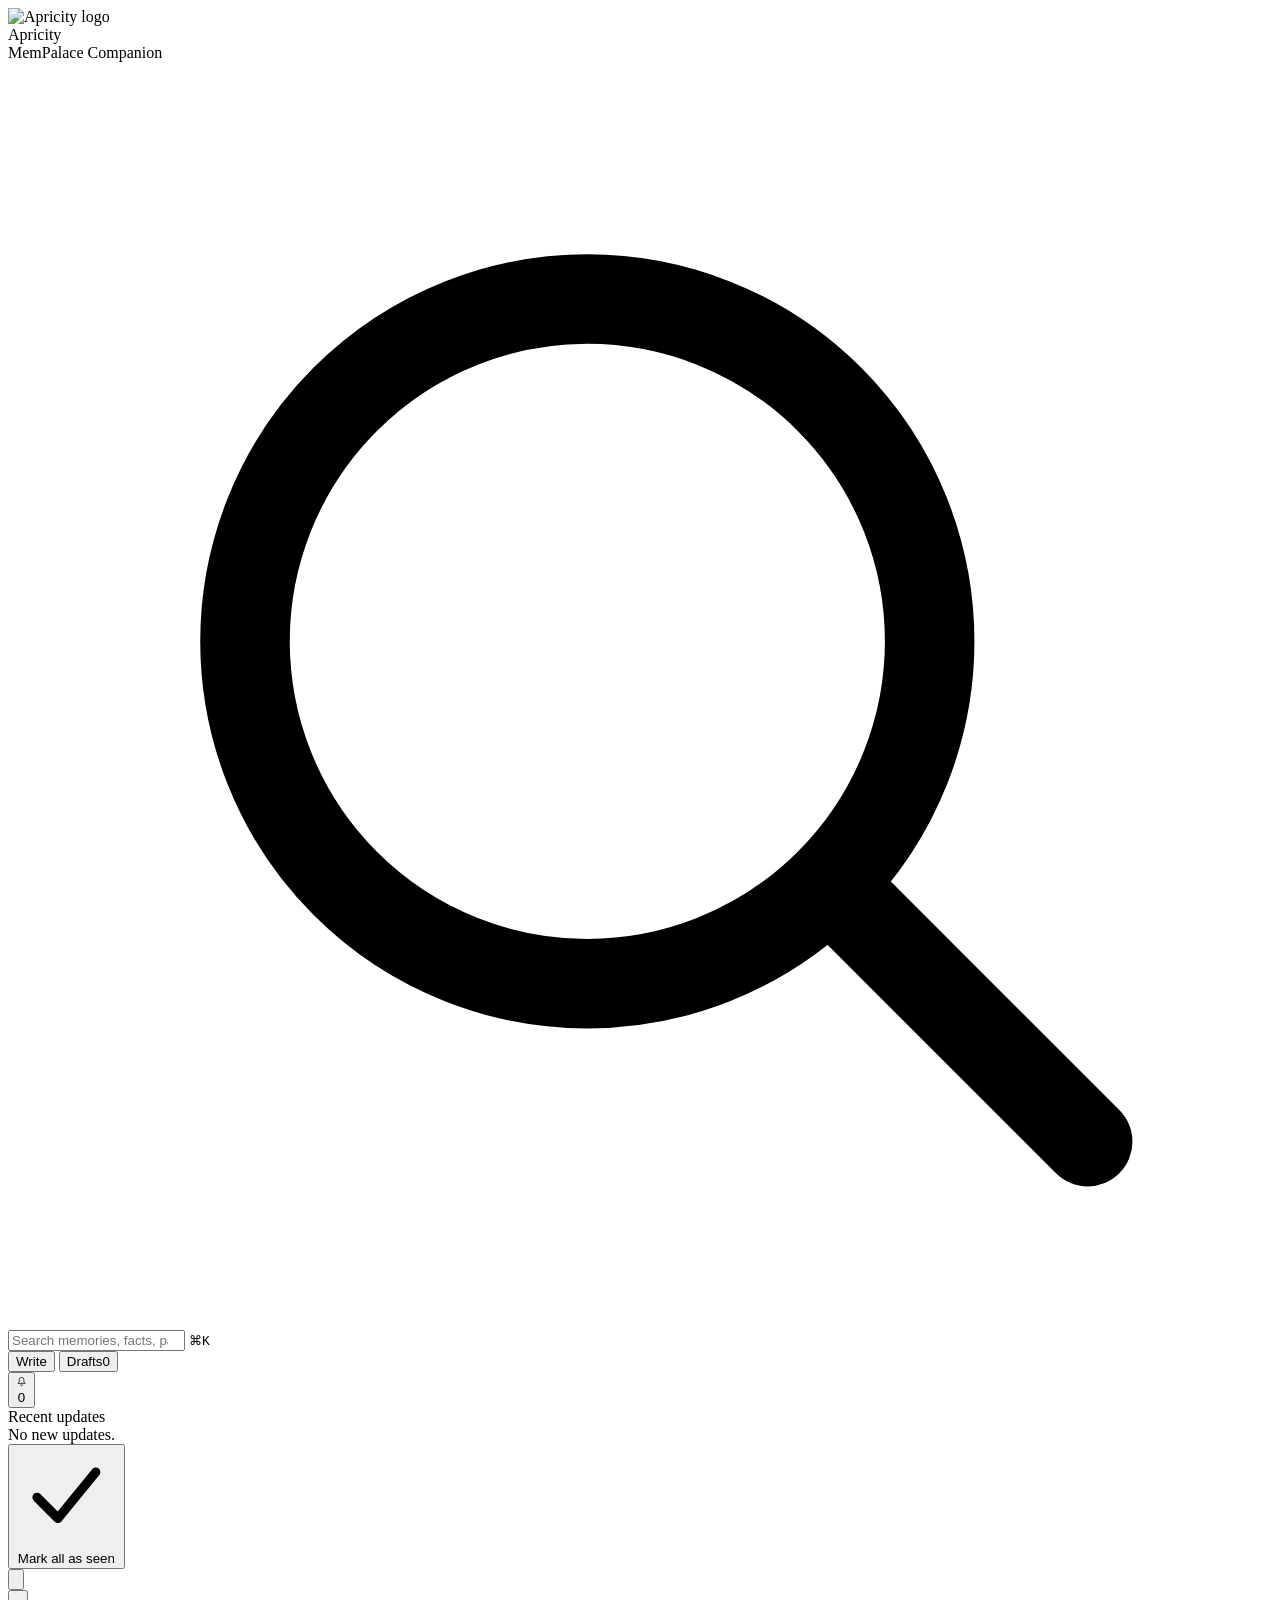
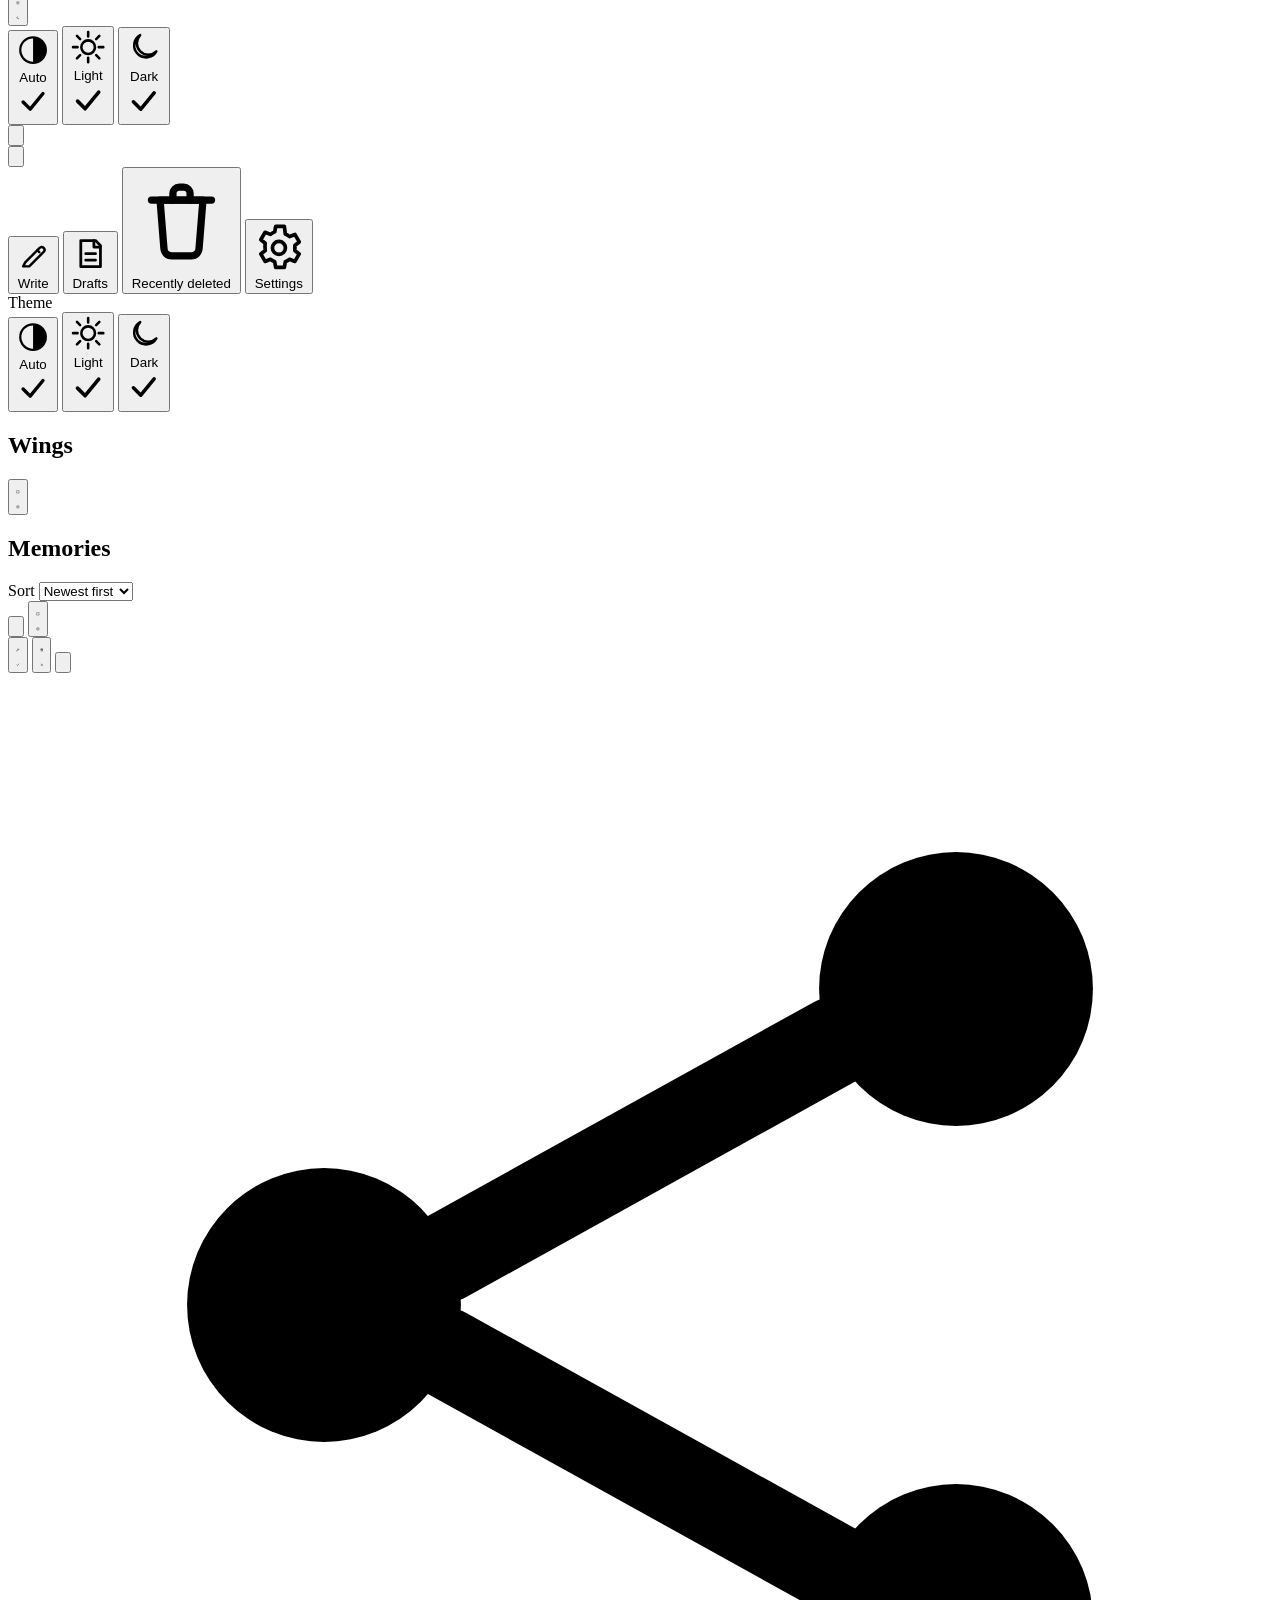
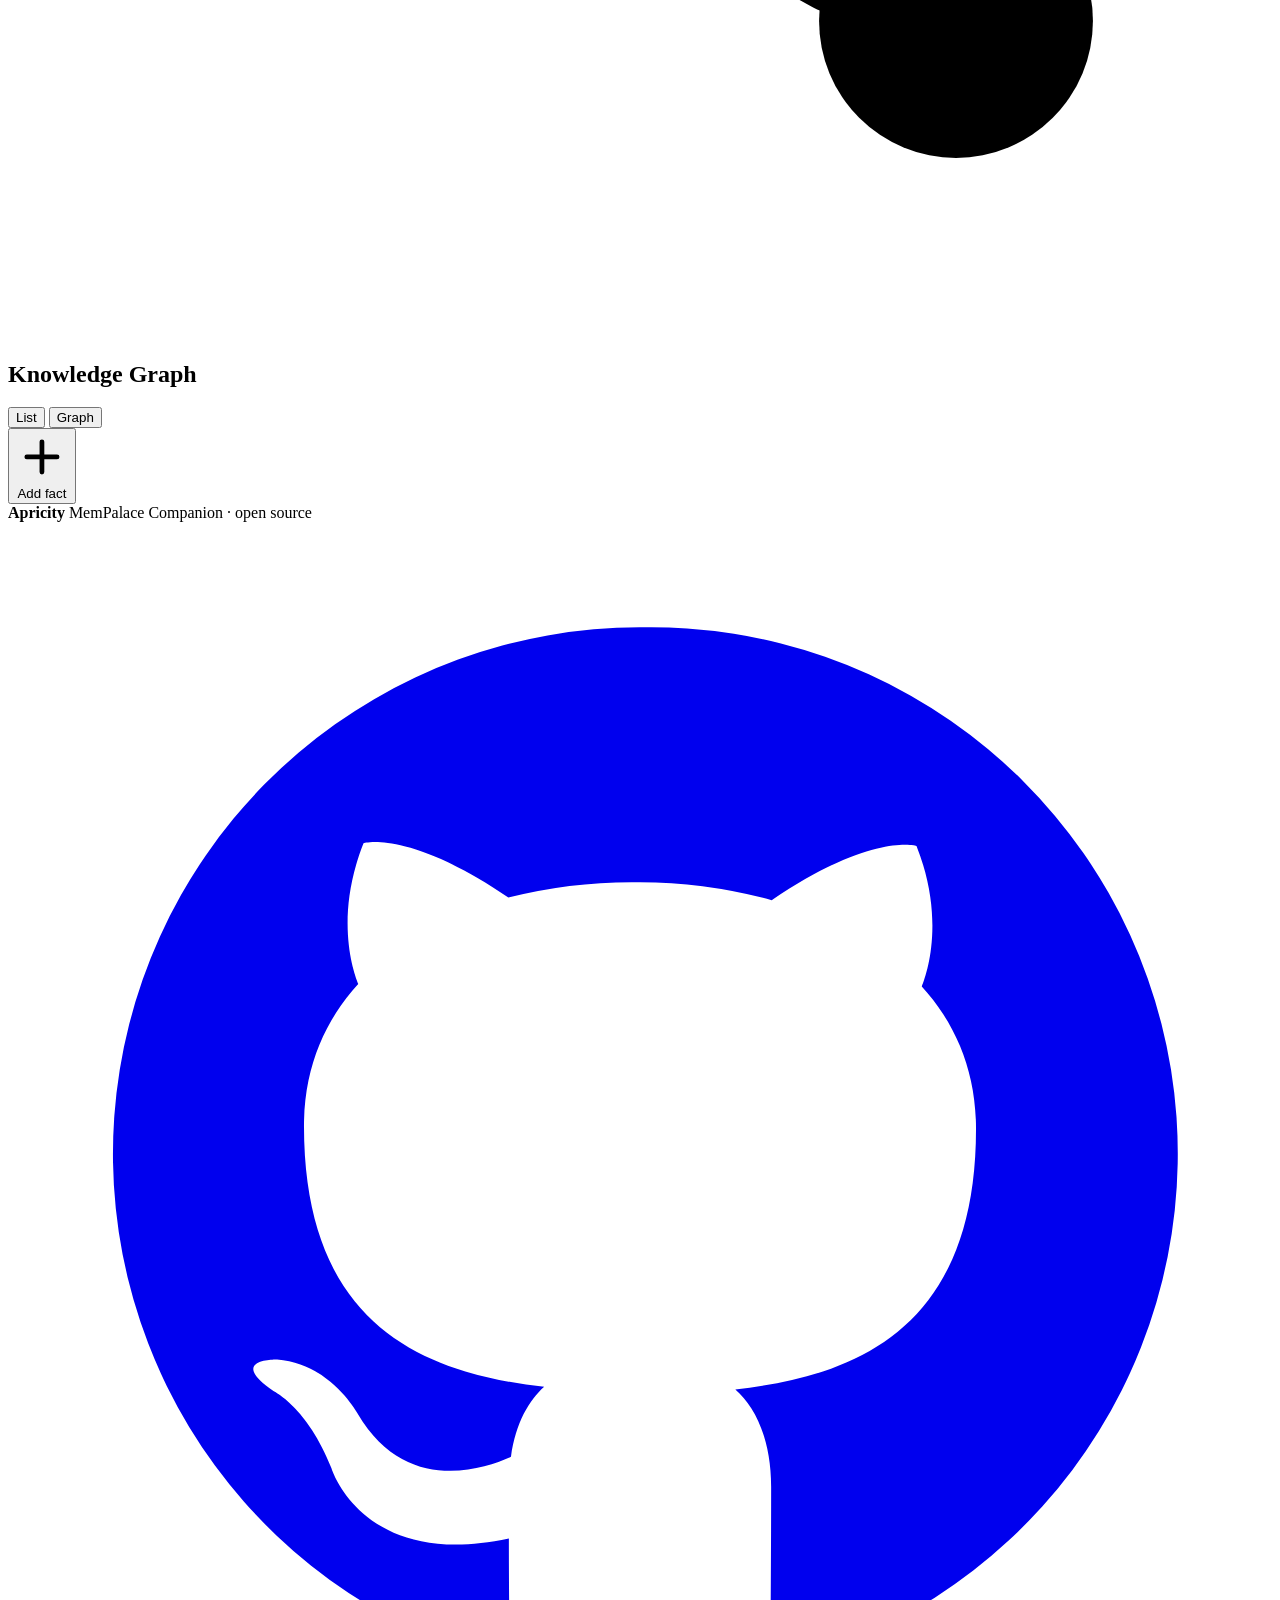
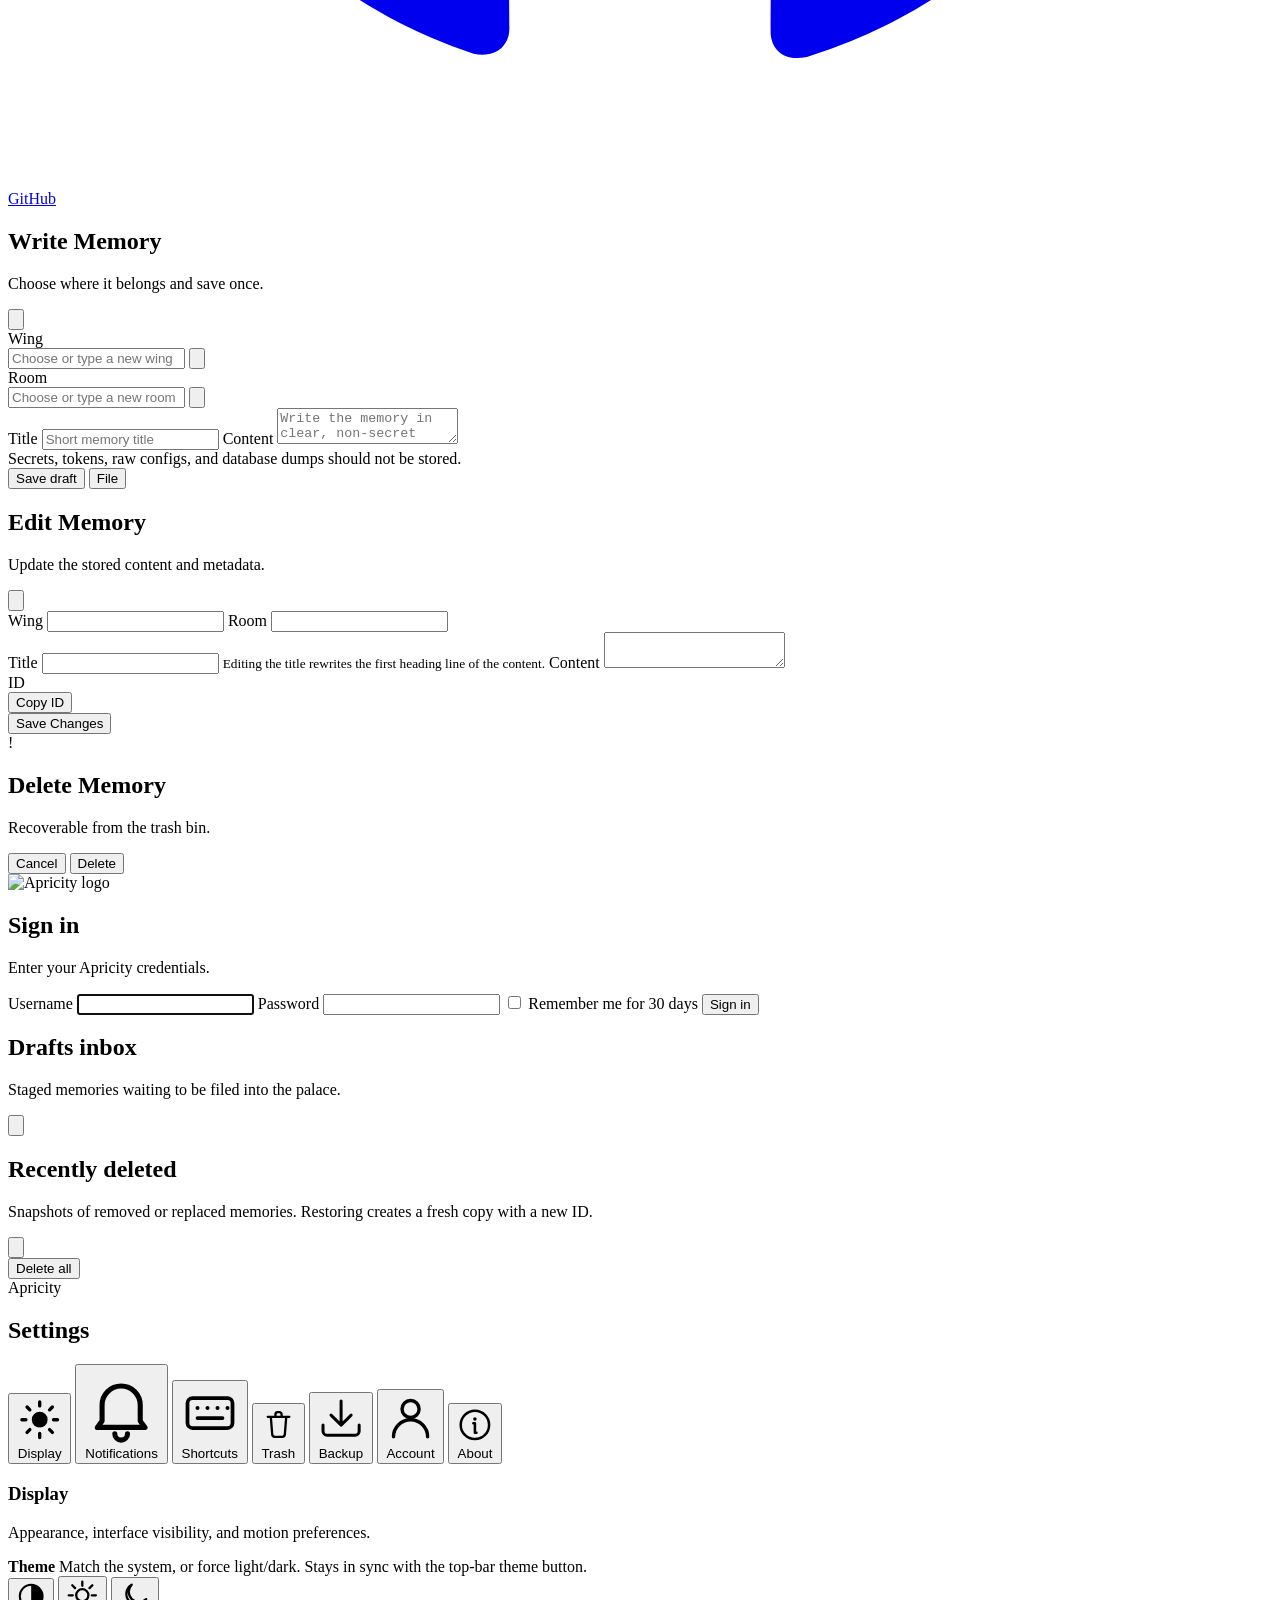
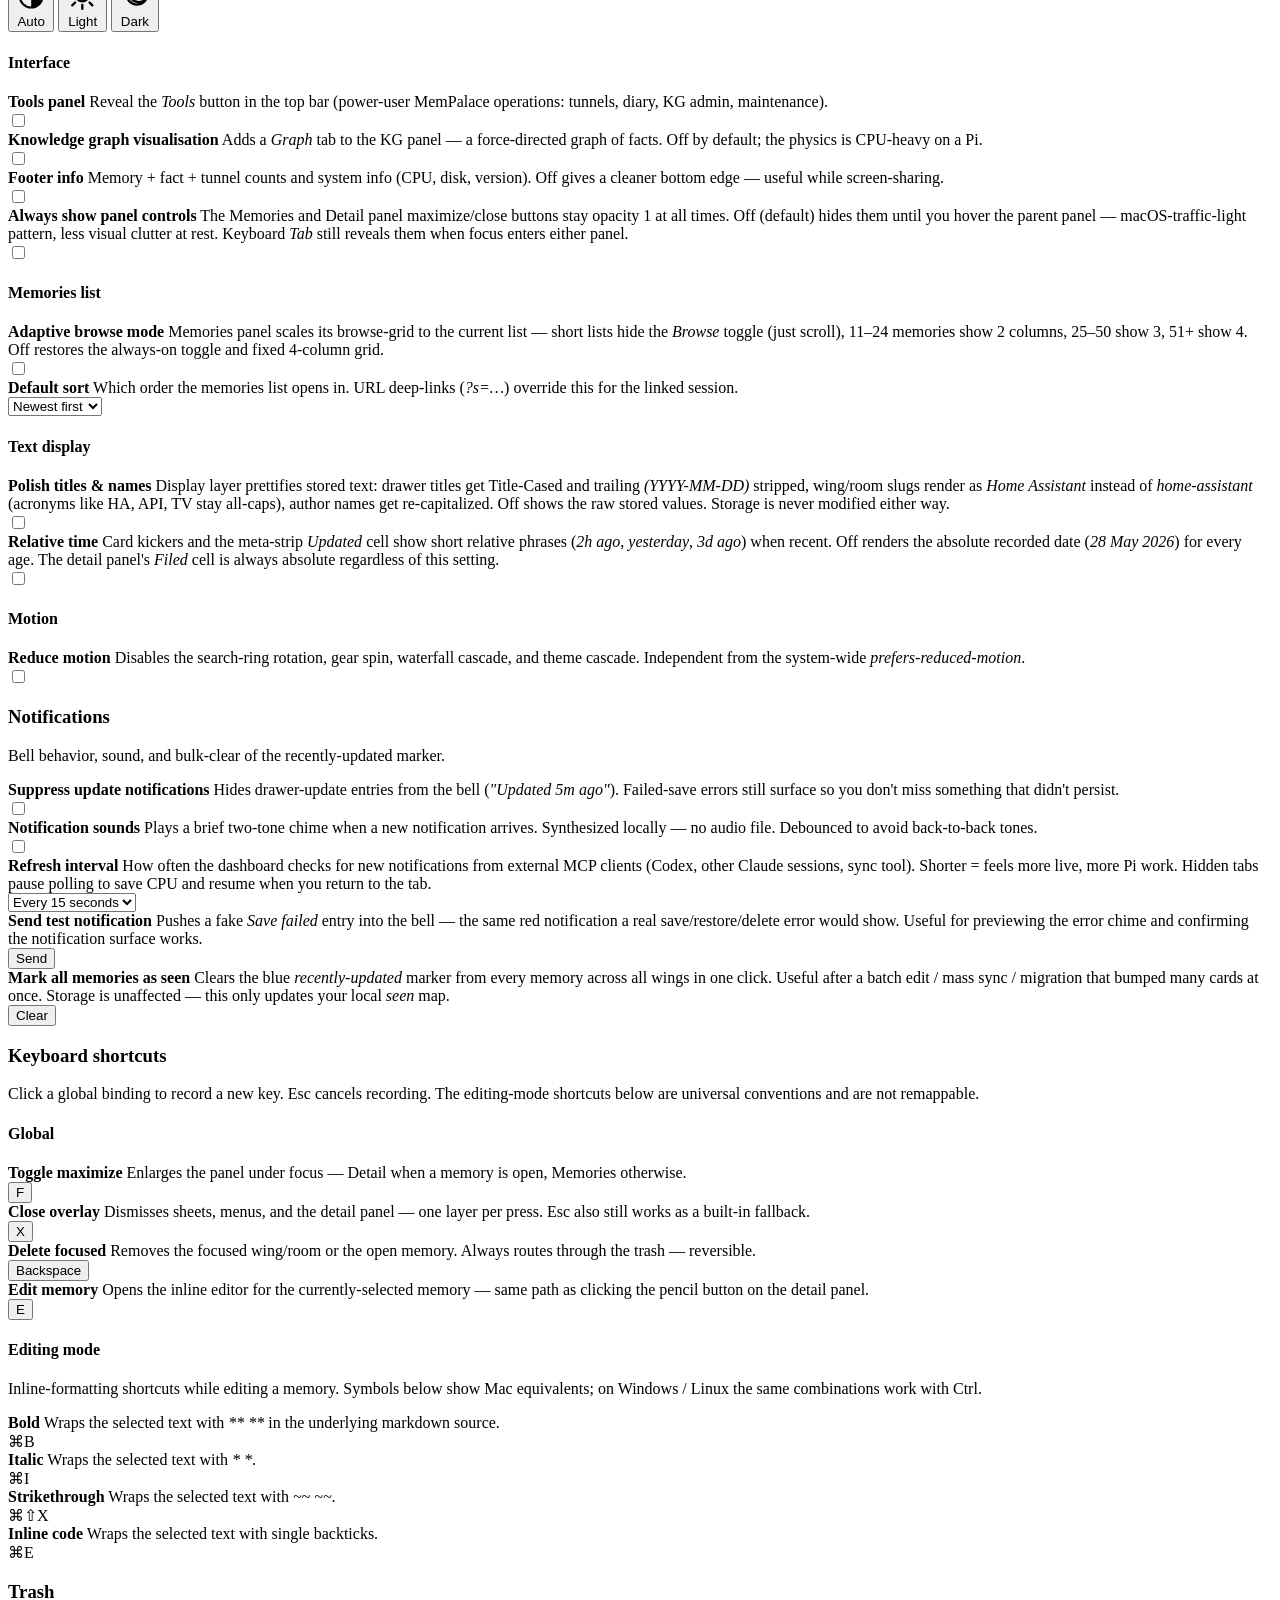
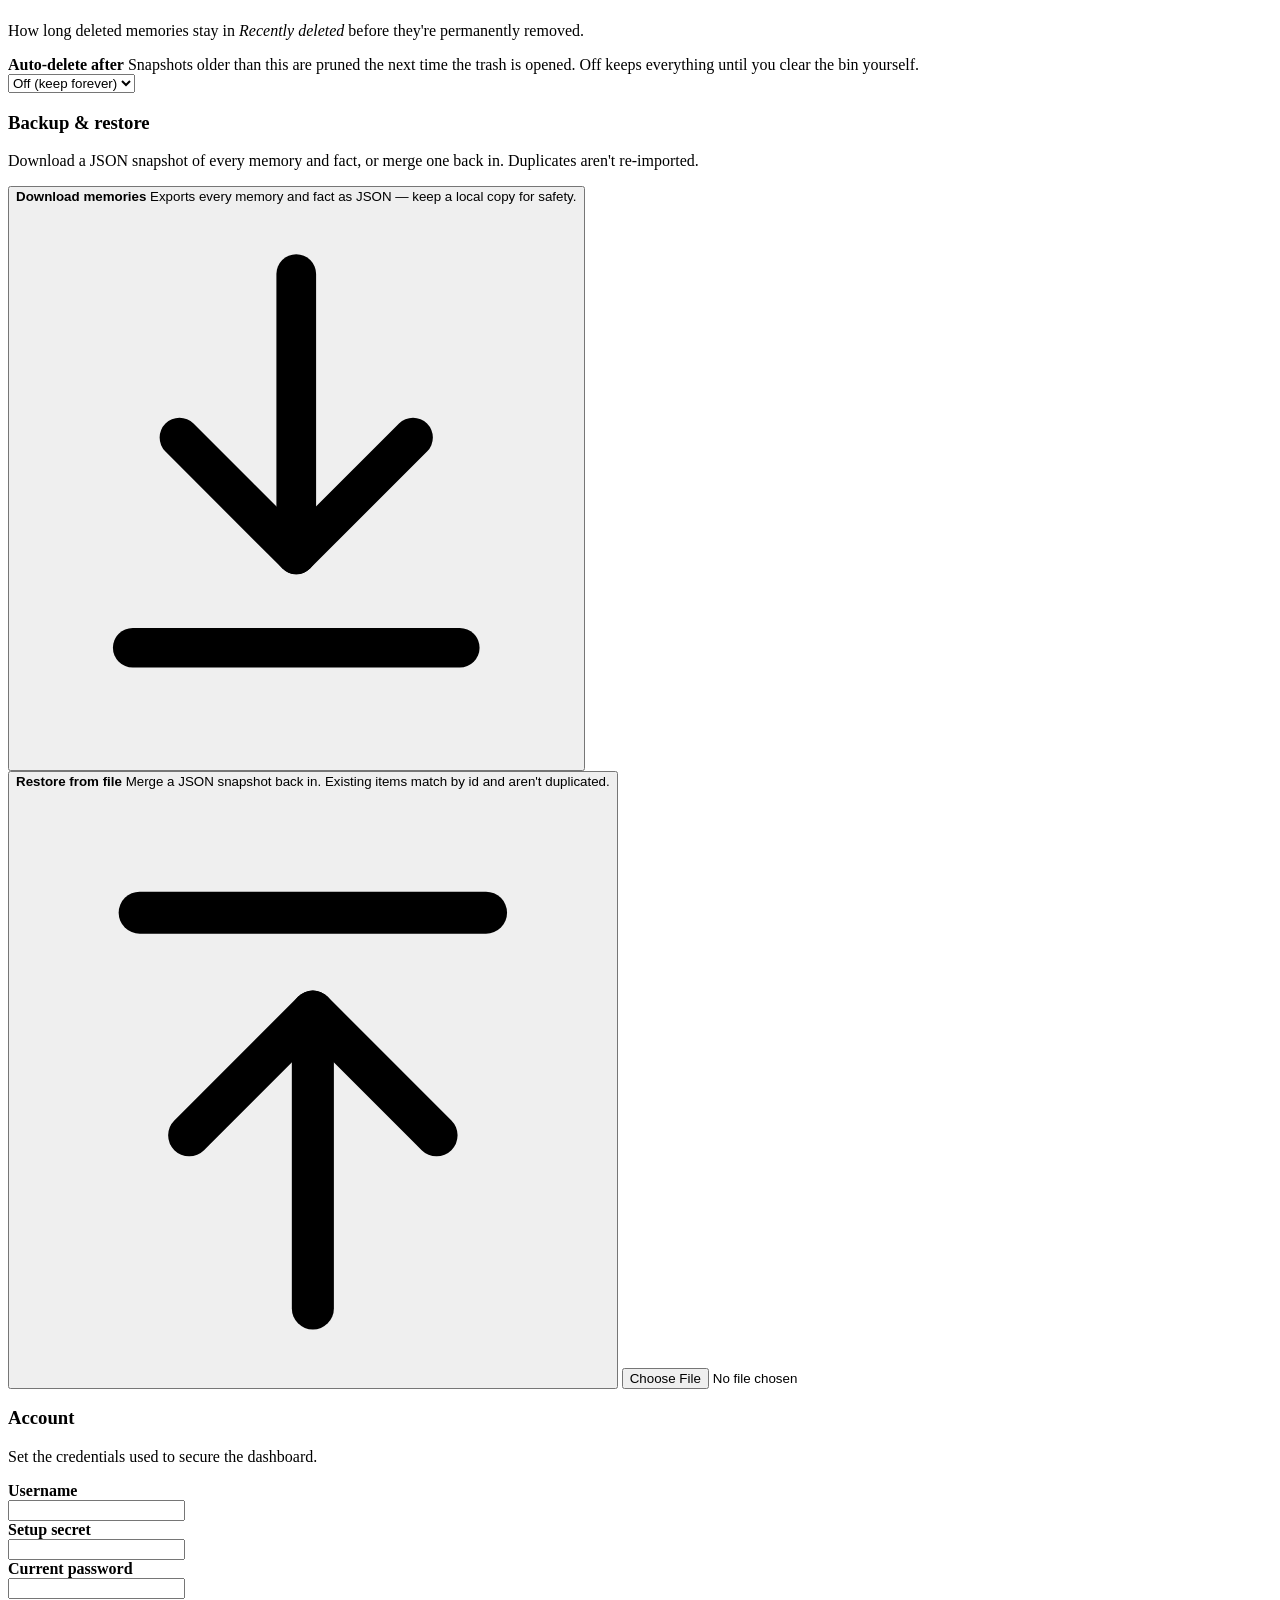
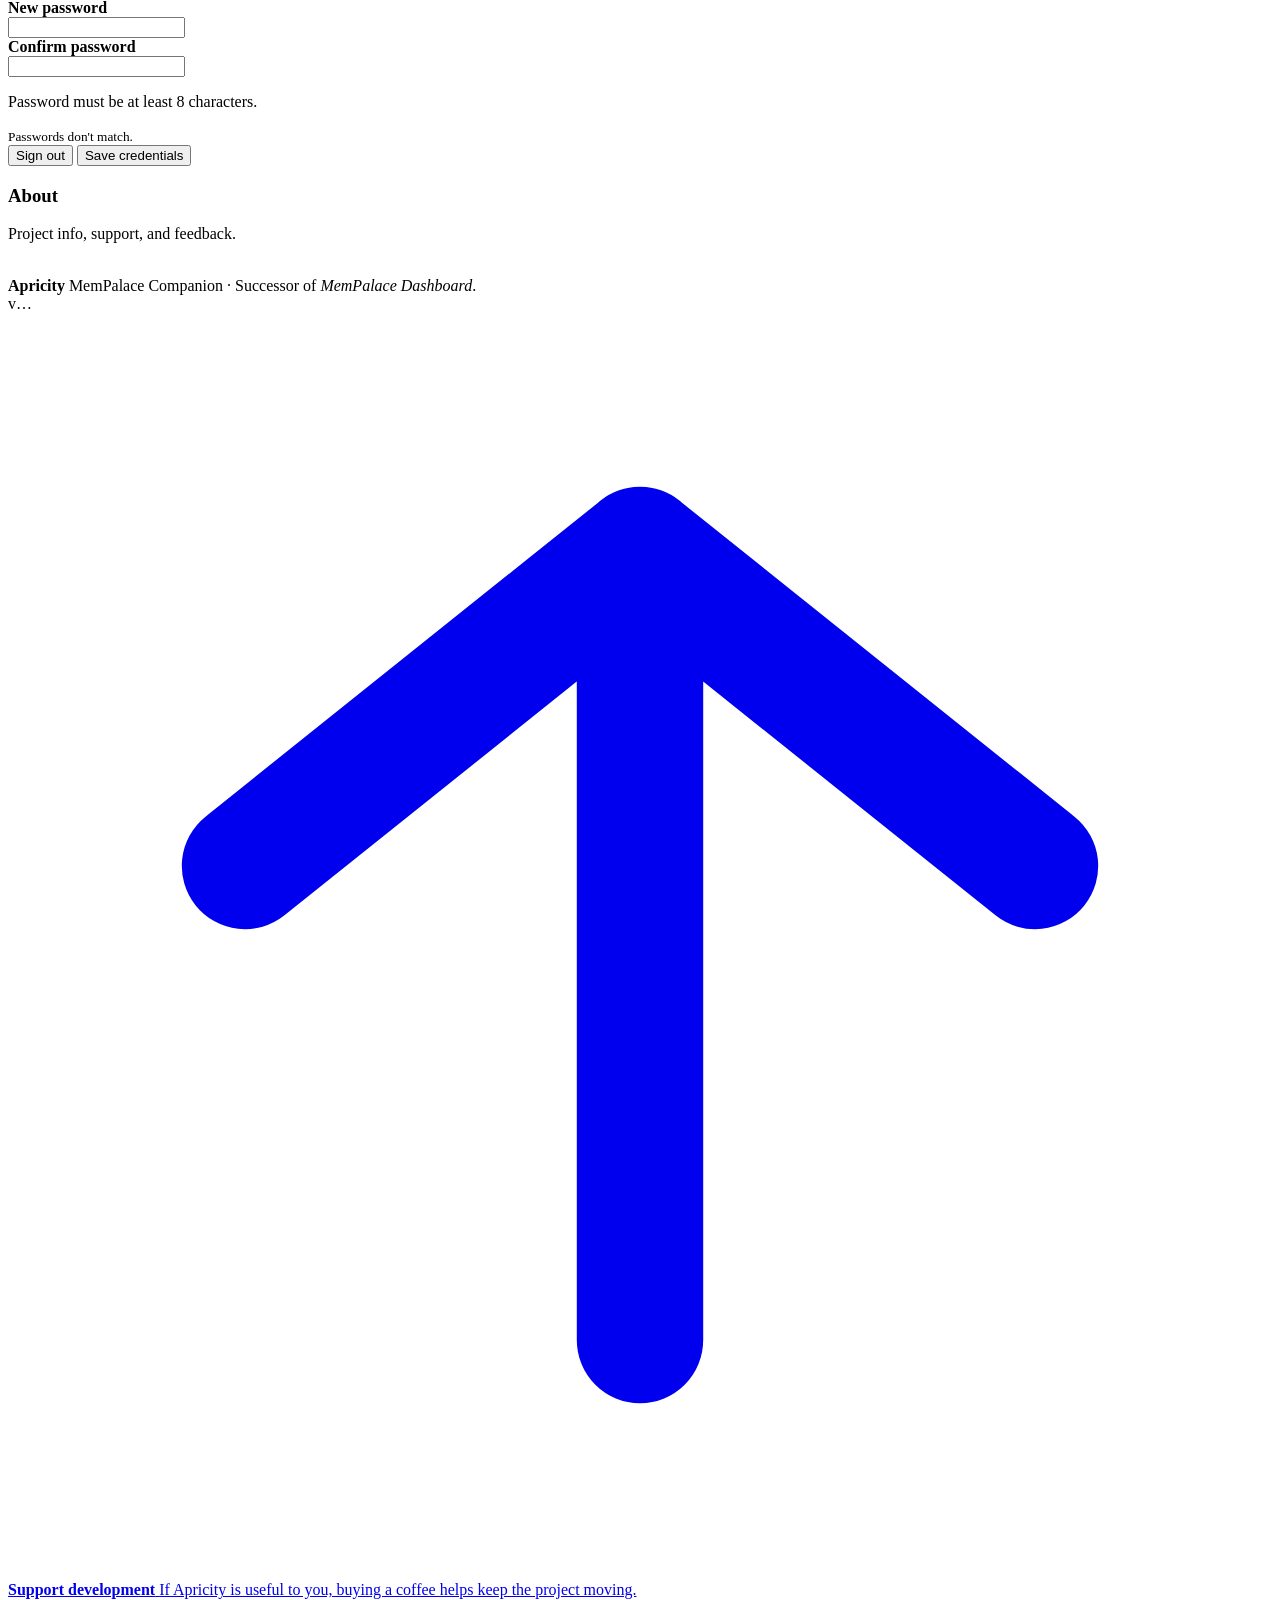
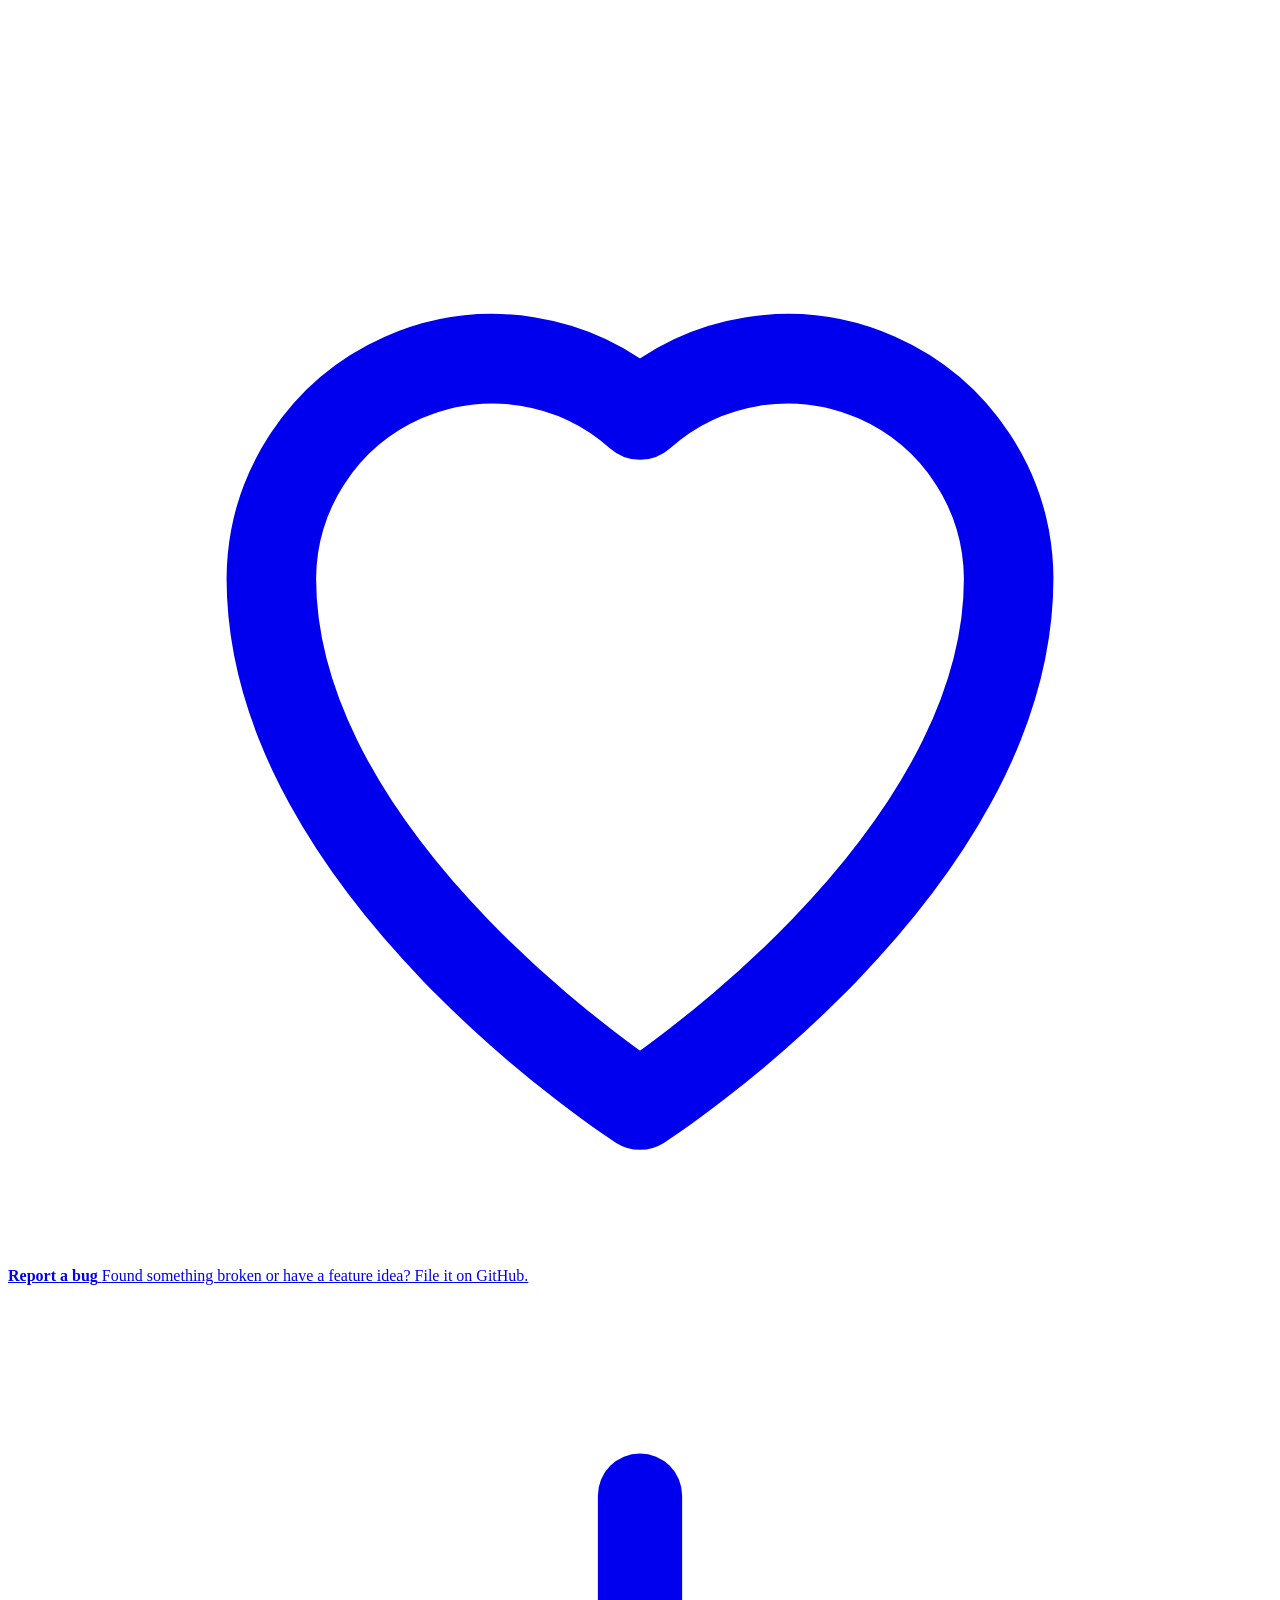
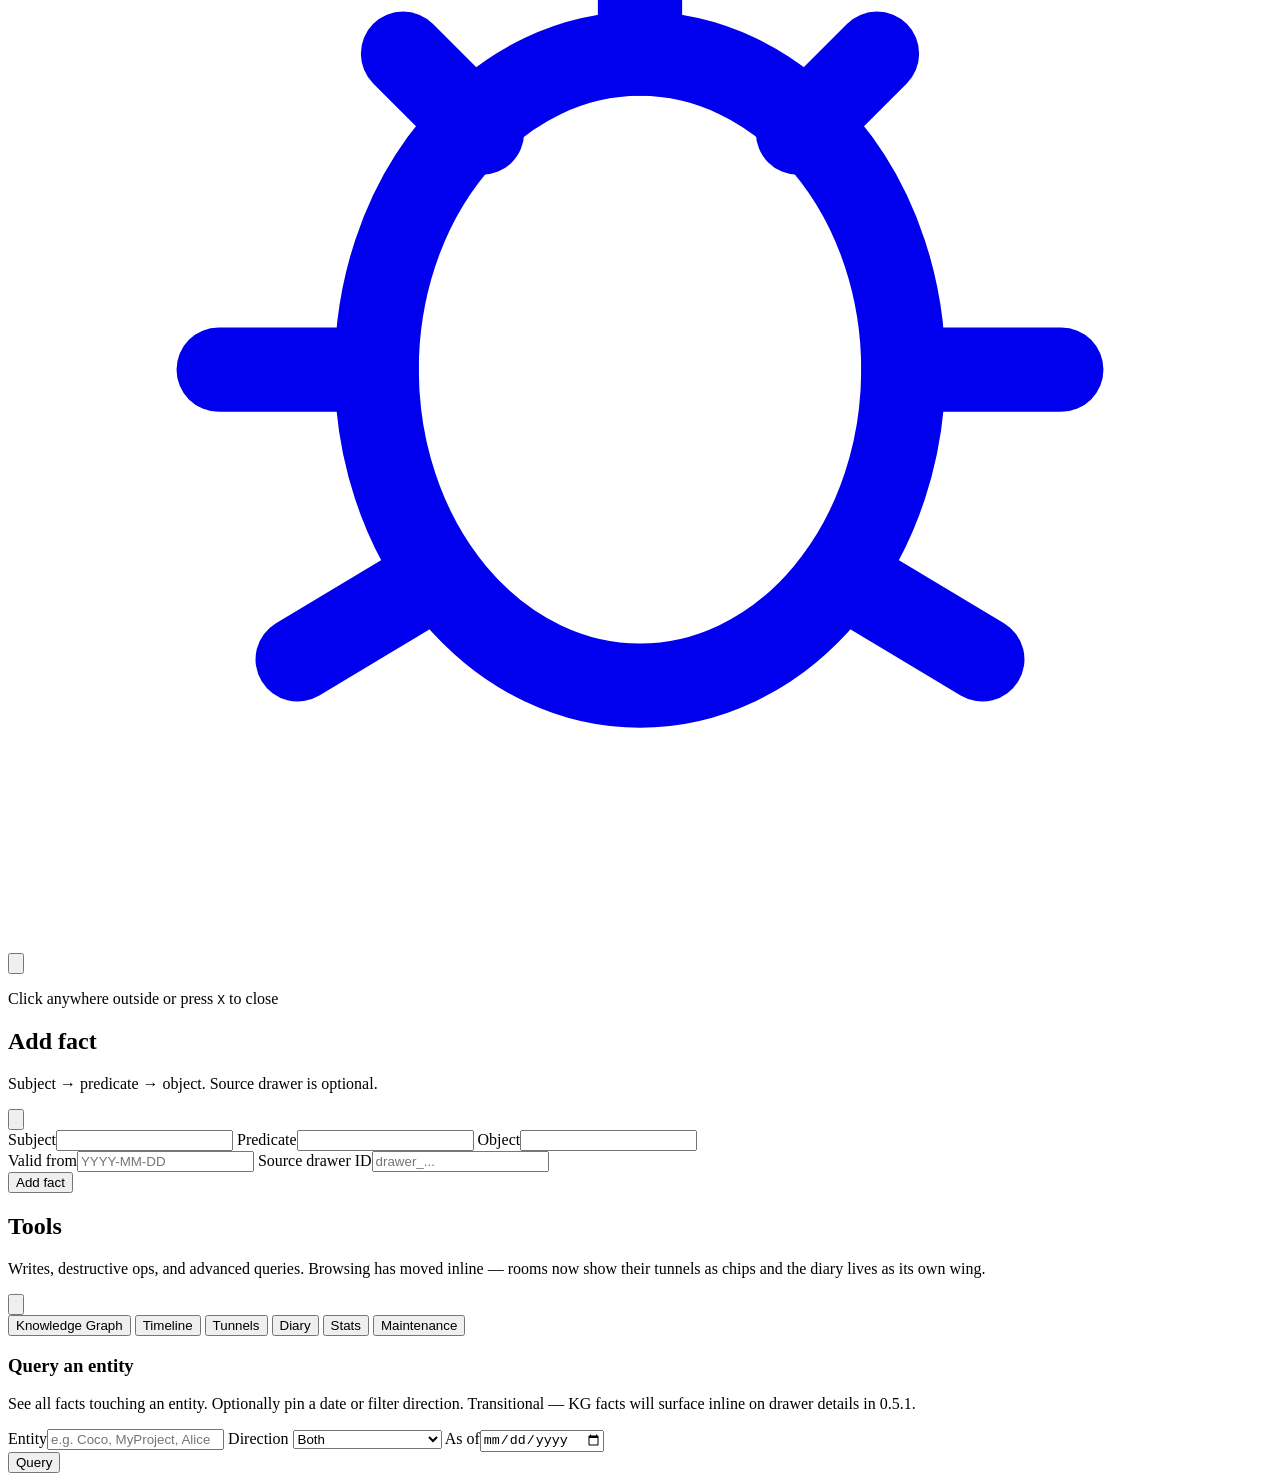
==== commit be0a7b13: "fix: harden local security boundaries" ====
--- a/mempalace_dashboard/static/index.html
+++ b/mempalace_dashboard/static/index.html
@@ -2,7 +2,12 @@
 <html lang="en" class="page-loading">
   <head>
     <meta charset="utf-8" />
-    <meta name="viewport" content="width=device-width, initial-scale=1" />
+    <!-- viewport-fit=cover: without it env(safe-area-inset-*) is 0 on
+         notched iPhones and every safe-area pad in the mobile CSS is
+         inert. interactive-widget=resizes-content: Chrome/Android
+         shrinks the layout viewport when the keyboard opens, so
+         bottom-anchored Save/Cancel rise above it natively. -->
+    <meta name="viewport" content="width=device-width, initial-scale=1, viewport-fit=cover, interactive-widget=resizes-content" />
     <!-- CRITICAL inline script — runs SYNCHRONOUSLY before the body is
          parsed or painted, so JS-restored layout state is in place for
          the very FIRST paint. This eliminates the reload layout-shift
@@ -28,29 +33,7 @@
          (300px / 480px) + @media palette apply, i.e. the pre-existing
          behaviour. app.js's applyTheme() re-applies the same attribute
          idempotently. -->
-    <script>
-      (function () {
-        try {
-          var panes = { "--rooms-w": [200, 600, 300], "--drawers-w": [280, 900, 480] };
-          for (var v in panes) {
-            var b = panes[v], px = b[2];
-            var raw = localStorage.getItem("mempalace-pane" + v);
-            var n = raw == null ? NaN : parseInt(raw, 10);
-            if (isFinite(n)) px = Math.min(b[1], Math.max(b[0], n));
-            document.documentElement.style.setProperty(v, px + "px");
-          }
-        } catch (e) {}
-        try {
-          // Mirror applyTheme()'s resolution EXACTLY: explicit
-          // "light"/"dark" → set data-theme; "auto" or unset → leave it
-          // off so the CSS @media query drives the palette.
-          var mode = localStorage.getItem("mempalace-theme");
-          if (mode === "light" || mode === "dark") {
-            document.documentElement.dataset.theme = mode;
-          }
-        } catch (e) {}
-      })();
-    </script>
+    <script src="/prepaint.js?v=1"></script>
     <title>Apricity — MemPalace Companion</title>
     <meta
       name="description"
@@ -94,7 +77,7 @@
     />
     <meta name="twitter:image" content="/apricity-logo.png" />
 
-    <link rel="stylesheet" href="/styles.css?v=376" />
+    <link rel="stylesheet" href="/styles.css?v=377" />
   </head>
   <body>
     <div class="shell">
@@ -1249,6 +1232,13 @@
                 </div>
                 <input id="settingsUsername" class="settings-input-control" required maxlength="64" autocomplete="username" />
               </div>
+              <div class="settings-card-divider hidden" data-setup-divider></div>
+              <div class="settings-card-row settings-card-row-input hidden" id="settingsSetupRow">
+                <div class="settings-card-row-text">
+                  <strong>Setup secret</strong>
+                </div>
+                <input id="settingsSetupToken" class="settings-input-control" type="password" autocomplete="off" />
+              </div>
               <div class="settings-card-divider" data-current-divider></div>
               <div class="settings-card-row settings-card-row-input hidden" id="settingsCurrentRow">
                 <div class="settings-card-row-text">
@@ -1604,7 +1594,7 @@
          app.js. Order is preserved (app.js before lab.js) and all
          event handlers attach inside the scripts, so deferring is
          safe. Shaves the JS-execution stall off the first paint. -->
-    <script src="/app.js?v=301" defer></script>
+    <script src="/app.js?v=308" defer></script>
     <script src="/lab.js?v=4" defer></script>
   </body>
 </html>
